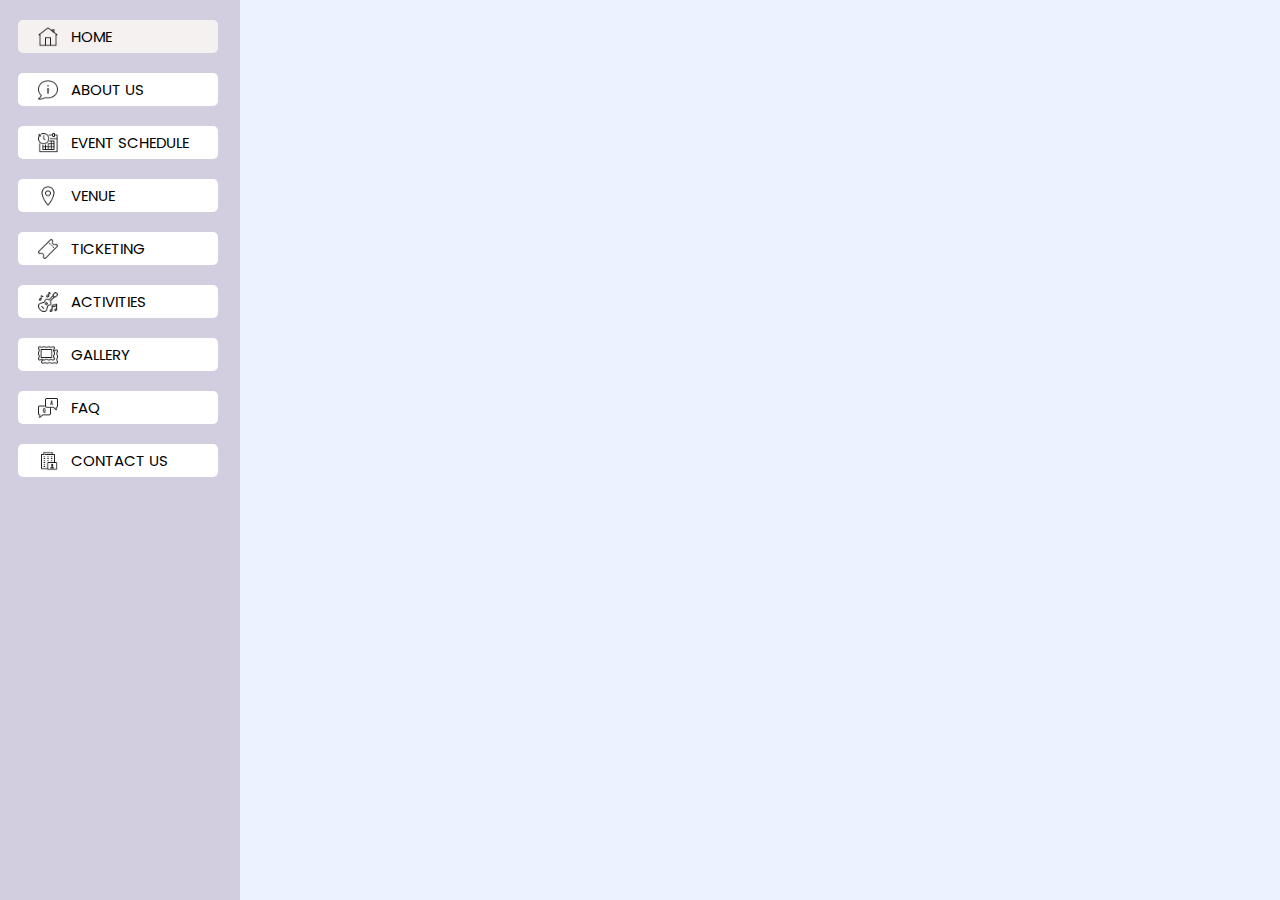
==== index.html @ 9f311e08 "created a sidebar" ====
<!DOCTYPE html>
<html lang="en">
<head>
    <meta charset="UTF-8">
    <meta name="viewport" content="width=device-width, initial-scale=1.0">
    <title>icp-8.0-html-css-group-project-2</title>

    <link rel="stylesheet" href="./css/style.css">
</head>
<body>
    <div class="container">
        <div class="sidebar">
            <a class="menu-item active-menu" href="./index.html">
                <img src="./img/home-img/home.png" class="menu-icon">
                <span class="menu-text">HOME</span>
            </a>
            <a class="menu-item" href="">
                <img src="./img/home-img/about-us.png" class="menu-icon">
                <span class="menu-text">ABOUT US</span>
            </a>
            <a class="menu-item" href="">
                <img src="./img/home-img/schedule.png" class="menu-icon">
                <span class="menu-text">EVENT SCHEDULE</span>
            </a>
            <a class="menu-item" href="">
                <img src="./img/home-img/location.png" class="menu-icon">
                <span class="menu-text">VENUE</span>
            </a>
            <a class="menu-item" href="">
                <img src="./img/home-img/ticket.png" class="menu-icon">
                <span class="menu-text">TICKETING</span>
            </a>
            <a class="menu-item" href="">
                <img src="./img/home-img/activities.png" class="menu-icon">
                <span class="menu-text">ACTIVITIES</span>
            </a>
            <a class="menu-item" href="">
                <img src="./img/home-img/gallery.png" class="menu-icon">
                <span class="menu-text">GALLERY</span>
            </a>
            <a class="menu-item" href="">
                <img src="./img/home-img/FAQ.png" class="menu-icon">
                <span class="menu-text">FAQ</span>
            </a>
            <a class="menu-item" href="">
                <img src="./img/home-img/contact-us.png" class="menu-icon">
                <span class="menu-text">CONTACT US</span>
            </a>
        </div>
</body>
</html>
---- css/style.css ----
@import url('https://fonts.googleapis.com/css2?family=Poppins:ital,wght@0,300;0,400;0,500;0,600;0,700;0,800;0,900;1,300;1,400;1,500;1,600;1,700;1,800;1,900&display=swap');

*{
    margin: 0;
    padding: 0;
    box-sizing: border-box;
    font-family: 'poppins',sans-serif;
}

.container{
    background-color: #ECF2FF;
    display: flex;
    min-height: 100vh;
}
.sidebar{
    background-color: #D3CEDF;
    width: 240px;
}

/* sidebar-items */
.menu-item{
    background-color: #fff;
    width: 200px;
    margin: 10px 18px;
    border-radius: 5px;
    display: flex;
    align-items: center;
    padding: 5px 20px;
    cursor: pointer;
    font-size: 15px;
    margin-top: 20px;
    text-decoration: none;
    color: black;
}
.menu-item:hover{
    background-color: #F6F1F1;
}
.active-menu{
    background-color: #F6F1F1;
}
.menu-icon{
    height: 20px;
    padding-right: 8px;
}
.menu-text{
    margin-left: 5px;
}
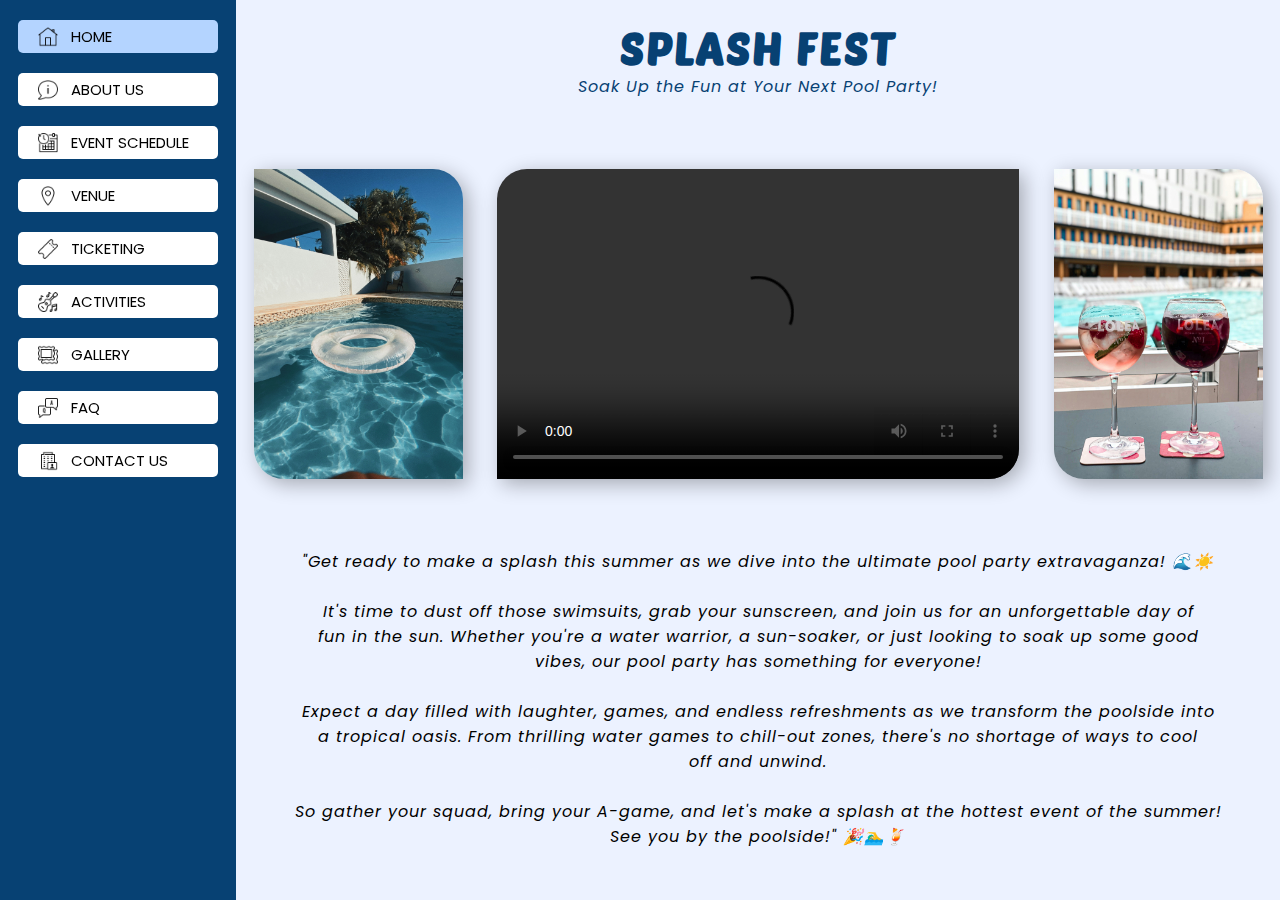
==== commit 34700981: "Designed home-page content" ====
--- a/index.html
+++ b/index.html
@@ -1,51 +1,101 @@
 <!DOCTYPE html>
 <html lang="en">
+
 <head>
     <meta charset="UTF-8">
     <meta name="viewport" content="width=device-width, initial-scale=1.0">
     <title>icp-8.0-html-css-group-project-2</title>
 
     <link rel="stylesheet" href="./css/style.css">
+    <link rel="preconnect" href="https://fonts.googleapis.com">
+    <link rel="preconnect" href="https://fonts.gstatic.com" crossorigin>
+    <link href="https://fonts.googleapis.com/css2?family=Poetsen+One&display=swap" rel="stylesheet">
 </head>
+
 <body>
     <div class="container">
         <div class="sidebar">
-            <a class="menu-item active-menu" href="./index.html">
-                <img src="./img/home-img/home.png" class="menu-icon">
-                <span class="menu-text">HOME</span>
-            </a>
-            <a class="menu-item" href="">
-                <img src="./img/home-img/about-us.png" class="menu-icon">
-                <span class="menu-text">ABOUT US</span>
-            </a>
-            <a class="menu-item" href="">
-                <img src="./img/home-img/schedule.png" class="menu-icon">
-                <span class="menu-text">EVENT SCHEDULE</span>
-            </a>
-            <a class="menu-item" href="">
-                <img src="./img/home-img/location.png" class="menu-icon">
-                <span class="menu-text">VENUE</span>
-            </a>
-            <a class="menu-item" href="">
-                <img src="./img/home-img/ticket.png" class="menu-icon">
-                <span class="menu-text">TICKETING</span>
-            </a>
-            <a class="menu-item" href="">
-                <img src="./img/home-img/activities.png" class="menu-icon">
-                <span class="menu-text">ACTIVITIES</span>
-            </a>
-            <a class="menu-item" href="">
-                <img src="./img/home-img/gallery.png" class="menu-icon">
-                <span class="menu-text">GALLERY</span>
-            </a>
-            <a class="menu-item" href="">
-                <img src="./img/home-img/FAQ.png" class="menu-icon">
-                <span class="menu-text">FAQ</span>
-            </a>
-            <a class="menu-item" href="">
-                <img src="./img/home-img/contact-us.png" class="menu-icon">
-                <span class="menu-text">CONTACT US</span>
-            </a>
+            <div class="sidebar-position">
+                <a class="menu-item active-menu" href="./index.html">
+                    <img src="./img/home-img/home.png" class="menu-icon">
+                    <span class="menu-text">HOME</span>
+                </a>
+                <a class="menu-item" href="">
+                    <img src="./img/home-img/about-us.png" class="menu-icon">
+                    <span class="menu-text">ABOUT US</span>
+                </a>
+                <a class="menu-item" href="">
+                    <img src="./img/home-img/schedule.png" class="menu-icon">
+                    <span class="menu-text">EVENT SCHEDULE</span>
+                </a>
+                <a class="menu-item" href="">
+                    <img src="./img/home-img/location.png" class="menu-icon">
+                    <span class="menu-text">VENUE</span>
+                </a>
+                <a class="menu-item" href="">
+                    <img src="./img/home-img/ticket.png" class="menu-icon">
+                    <span class="menu-text">TICKETING</span>
+                </a>
+                <a class="menu-item" href="">
+                    <img src="./img/home-img/activities.png" class="menu-icon">
+                    <span class="menu-text">ACTIVITIES</span>
+                </a>
+                <a class="menu-item" href="">
+                    <img src="./img/home-img/gallery.png" class="menu-icon">
+                    <span class="menu-text">GALLERY</span>
+                </a>
+                <a class="menu-item" href="">
+                    <img src="./img/home-img/FAQ.png" class="menu-icon">
+                    <span class="menu-text">FAQ</span>
+                </a>
+                <a class="menu-item" href="">
+                    <img src="./img/home-img/contact-us.png" class="menu-icon">
+                    <span class="menu-text">CONTACT US</span>
+                </a>
+            </div>
         </div>
+
+
+        <div class="content">
+            <h1 class="heading">SPLASH FEST</h1>
+            <p class="sub-heading">Soak Up the Fun at Your Next Pool Party!</p>
+
+            <div class="content-items">
+                <div class="row head-items">
+                    <img src="./img/home-img/diego-acosta-tFnlDs4gIUU-unsplash.jpg" class="head-img-1">
+
+                    <video controls loop class="head-video">
+                        <source src="./img/home-img/head-video.mp4" type="video/mp4" style="width: 100%;" />
+                    </video>
+
+                    <img src="./img/home-img/pexels-vince-2347110.jpg" class="head-img-2">
+                </div>
+
+                <p class="content-text">
+                    "Get ready to make a splash this summer as we dive into the ultimate pool party extravaganza!
+                    🌊☀️ <br><br>
+
+                    It's time to dust off those swimsuits, grab your sunscreen, and join us for an unforgettable day of
+                    <br>
+                    fun in the sun. Whether you're a water warrior, a sun-soaker, or just looking to soak up some good
+                    <br>
+                    vibes, our pool party has something for everyone! <br><br>
+
+                    Expect a day filled with laughter, games, and endless refreshments as we transform the poolside into
+                    <br>
+                    a tropical oasis. From thrilling water games to chill-out zones, there's no shortage of ways to cool
+                    <br>
+                    off and unwind. <br><br>
+
+                    So gather your squad, bring your A-game, and let's make a splash at the hottest event of the summer!
+                    <br>
+                    See you by the poolside!" 🎉🏊‍♂️🍹
+                </p>
+            </div>
+
+           
+        </div>
+    </div>
 </body>
+
 </html>--- a/css/style.css
+++ b/css/style.css
@@ -13,8 +13,29 @@
     min-height: 100vh;
 }
 .sidebar{
-    background-color: #D3CEDF;
-    width: 240px;
+    background-color: #074173;
+    width: 290px;
+}
+.sidebar-position{
+    position: fixed;
+}
+.content{
+    background-color: #ECF2FF;
+    width: 100%;
+    text-align: center;
+    margin-top: 20px;
+}
+.heading{
+    font-family: "Poetsen One", sans-serif;
+    font-weight: 600;
+    letter-spacing: 2px;
+    font-size: 45px;
+    color: #074173;
+}
+.sub-heading{
+    letter-spacing: 1px;
+    font-style: italic;
+    color: #074173;
 }
 
 /* sidebar-items */
@@ -30,13 +51,16 @@
     font-size: 15px;
     margin-top: 20px;
     text-decoration: none;
-    color: black;
+    color: #000000;
 }
 .menu-item:hover{
-    background-color: #F6F1F1;
+    background-color: #074173;
+    border: 2px solid white;
+    border-radius: 5px;
+    color: white;
 }
 .active-menu{
-    background-color: #F6F1F1;
+    background-color: #B4D4FF;
 }
 .menu-icon{
     height: 20px;
@@ -44,4 +68,37 @@
 }
 .menu-text{
     margin-left: 5px;
-}+}
+
+/* main-content */
+.head-items{
+    display: flex;
+    flex-direction: row;
+    margin-top: 70px;
+    margin-bottom: 70px;
+    justify-content: space-around;
+}
+.head-video{
+    width: 50%;
+    box-shadow: rgba(0.30, 0.30, 0.30, 0.30) 5px 5px 20px;
+    border-radius: 30px 0px;
+}
+.head-img-1{
+    height: 310px;
+    box-shadow: rgba(0.30, 0.30, 0.30, 0.30) 5px 5px 20px;
+    border-radius: 0px 30px;
+    width: 20%;
+}
+.head-img-2{
+    height: 310px;
+    box-shadow: rgba(0.30, 0.30, 0.30, 0.30) 5px 5px 20px;
+    border-radius: 0px 30px;
+    width: 20%;
+}
+.content-text{
+    margin-top: 30px;
+    text-align: center;
+    font-style: italic;
+    letter-spacing: 1px;
+}
+
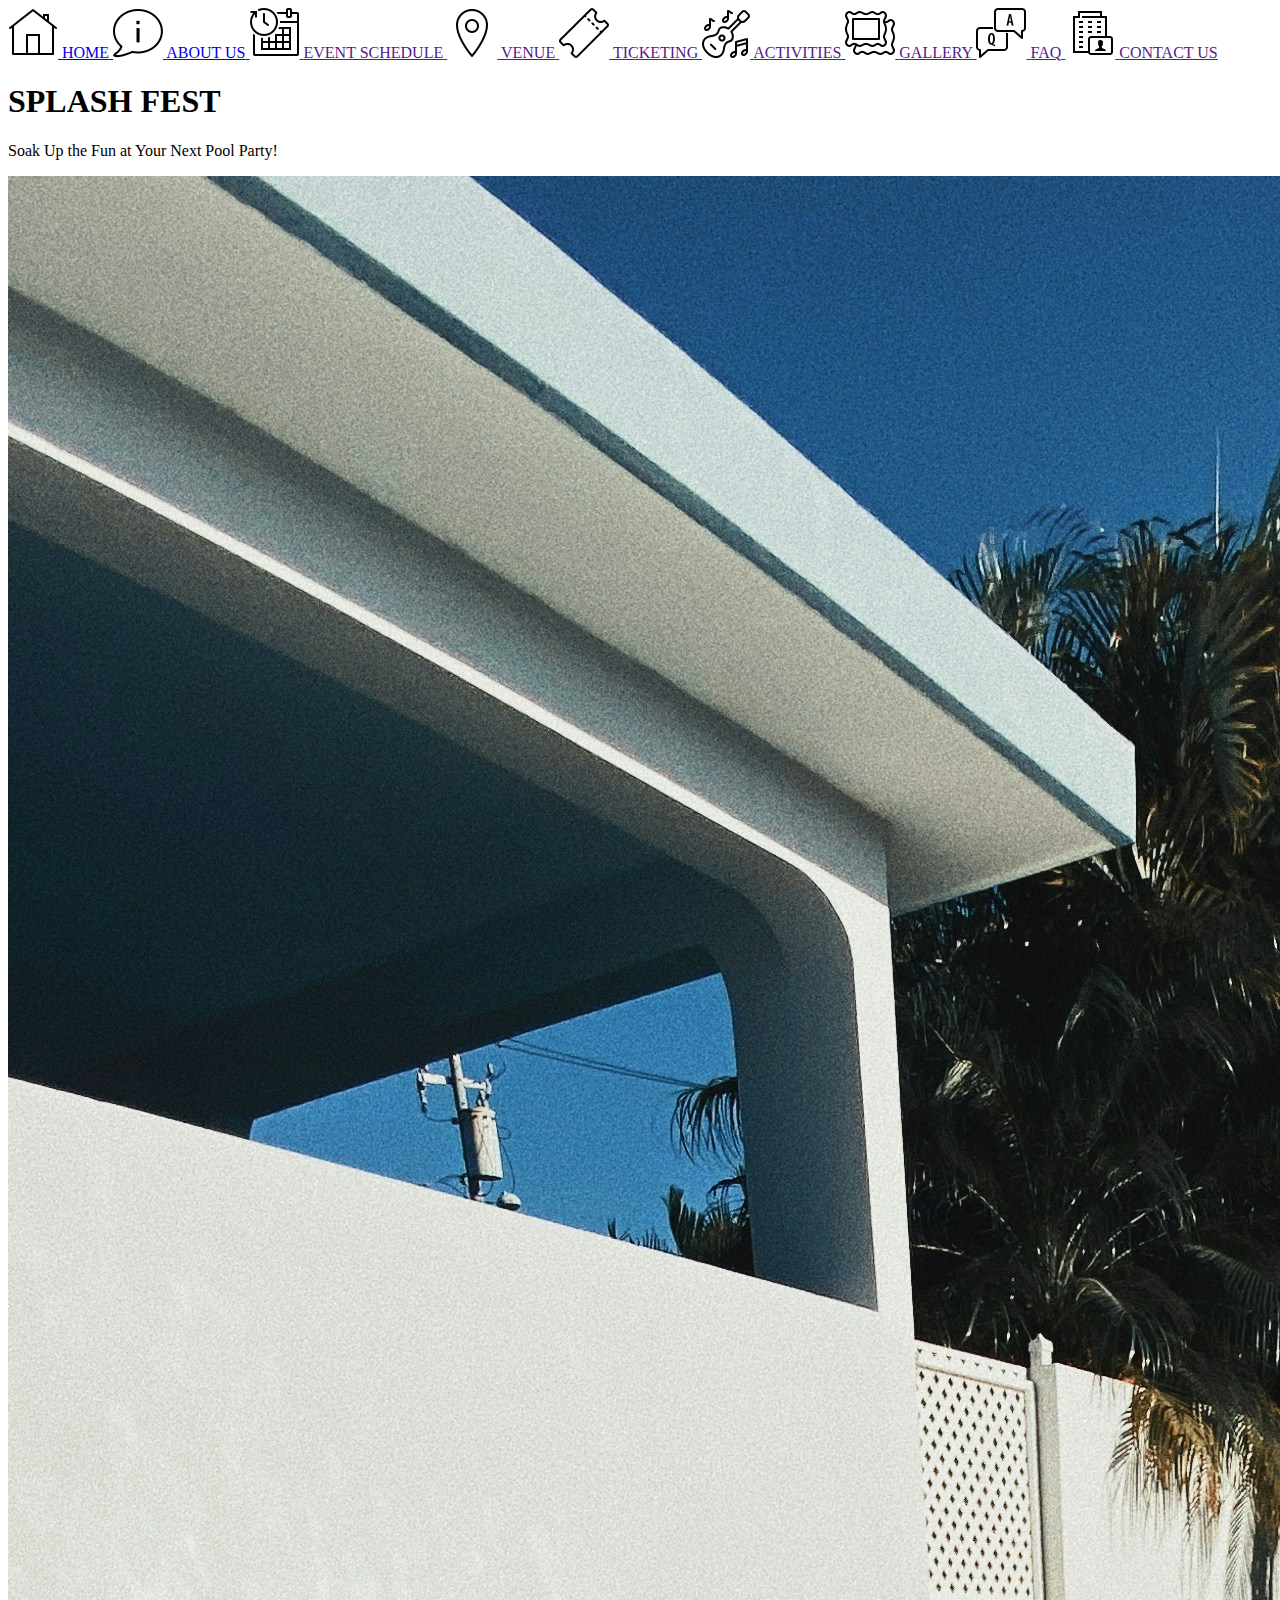
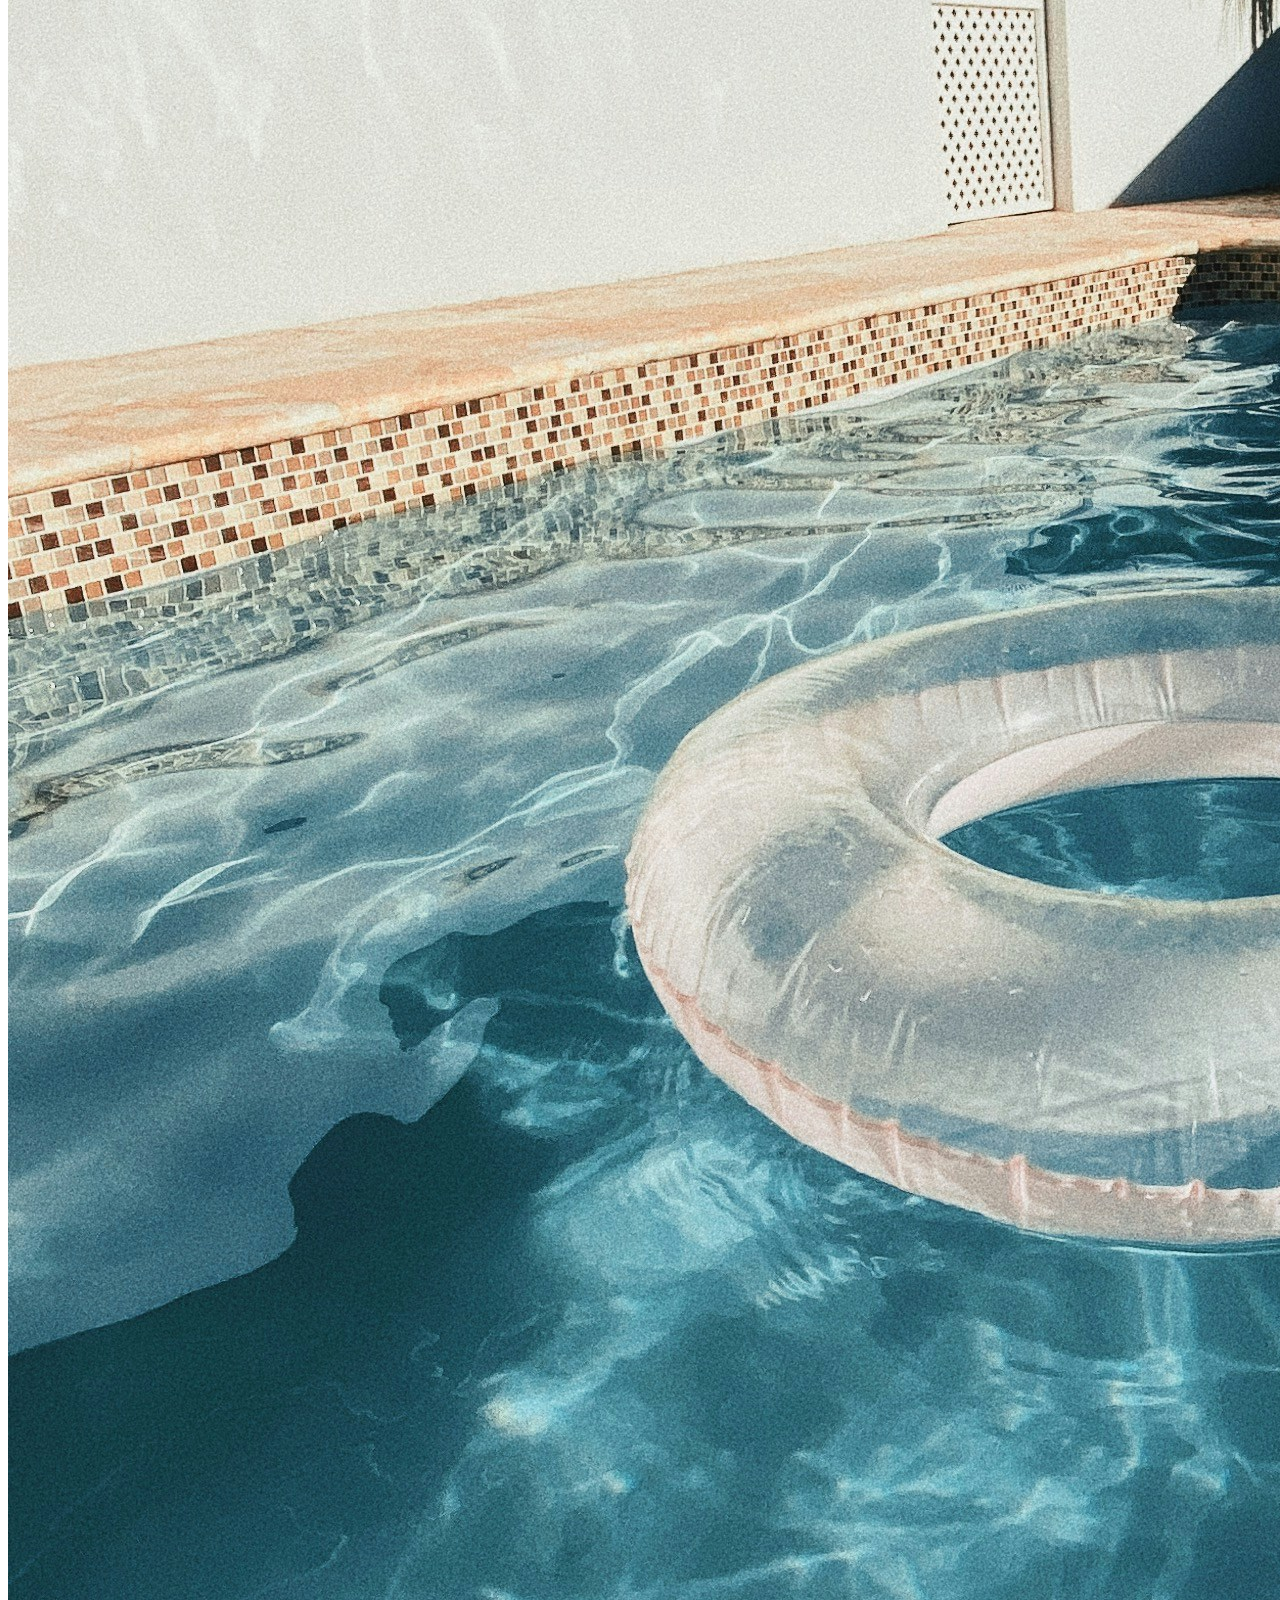
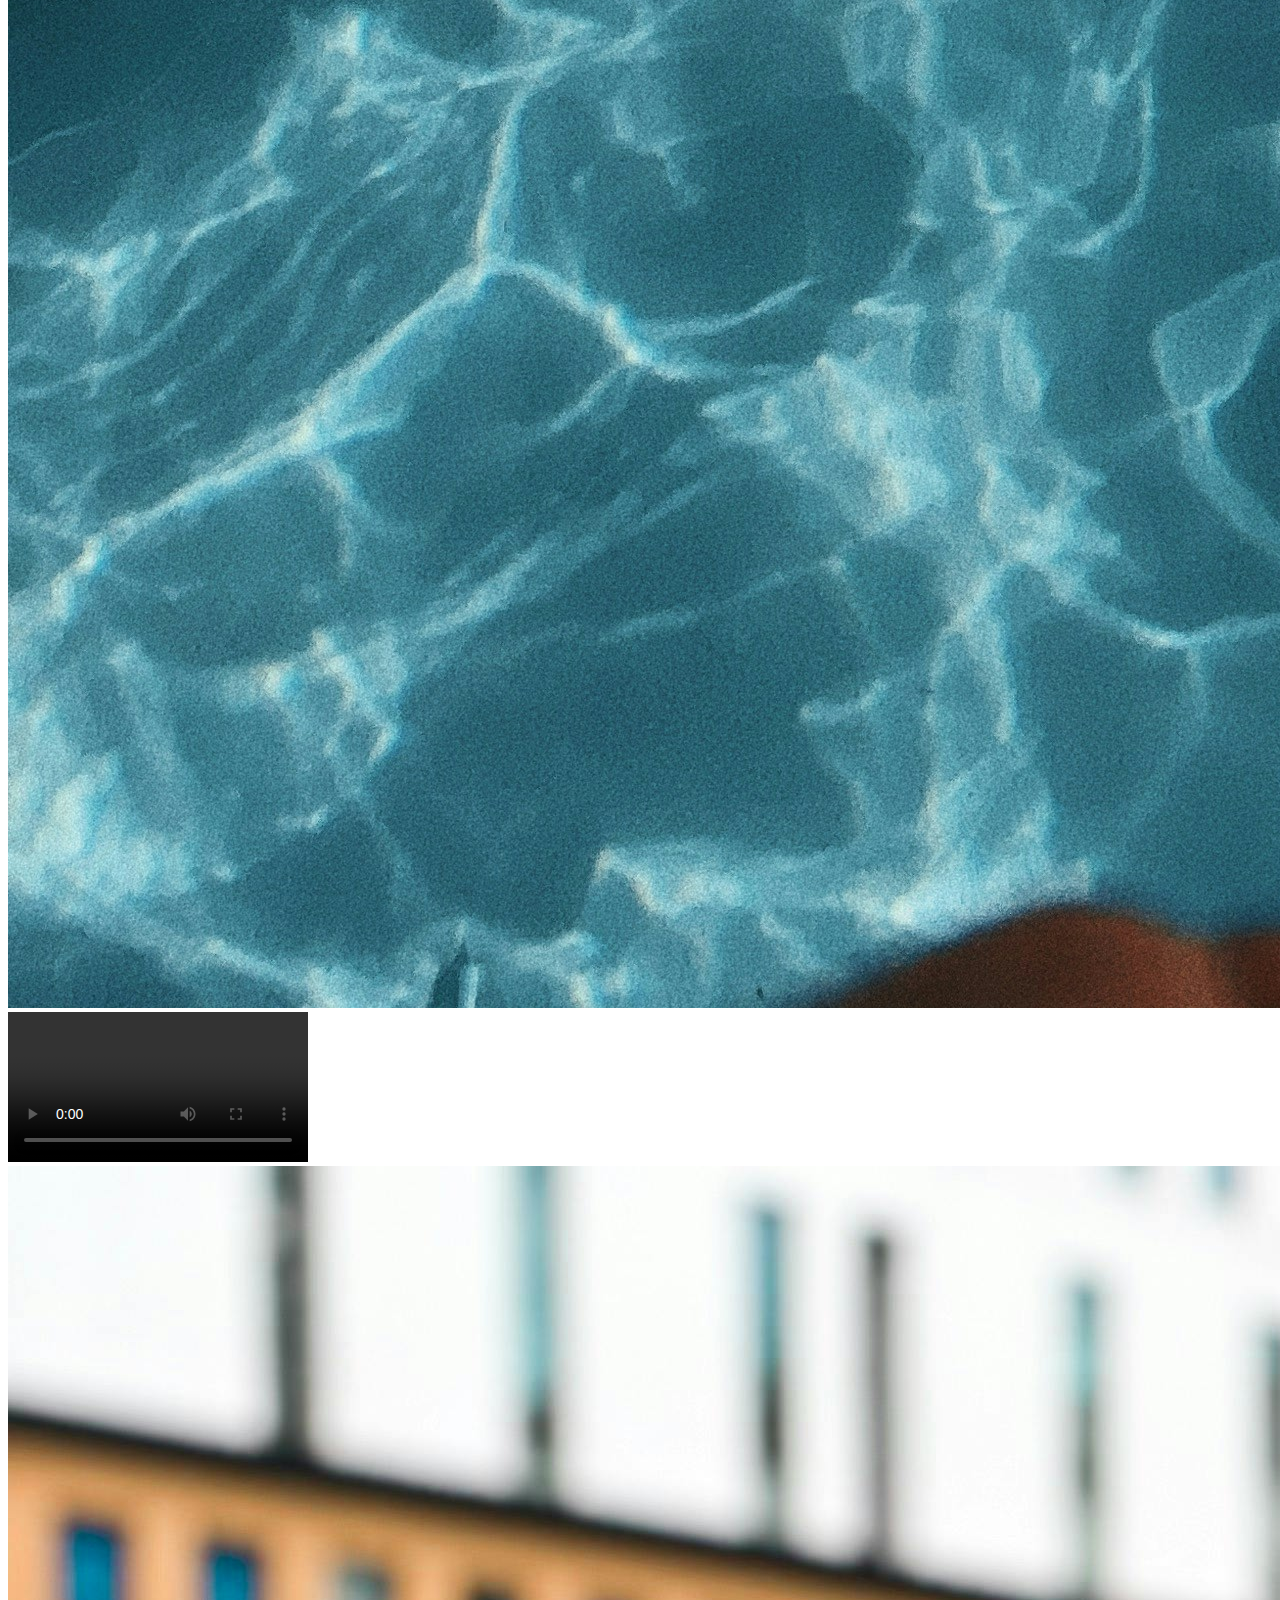
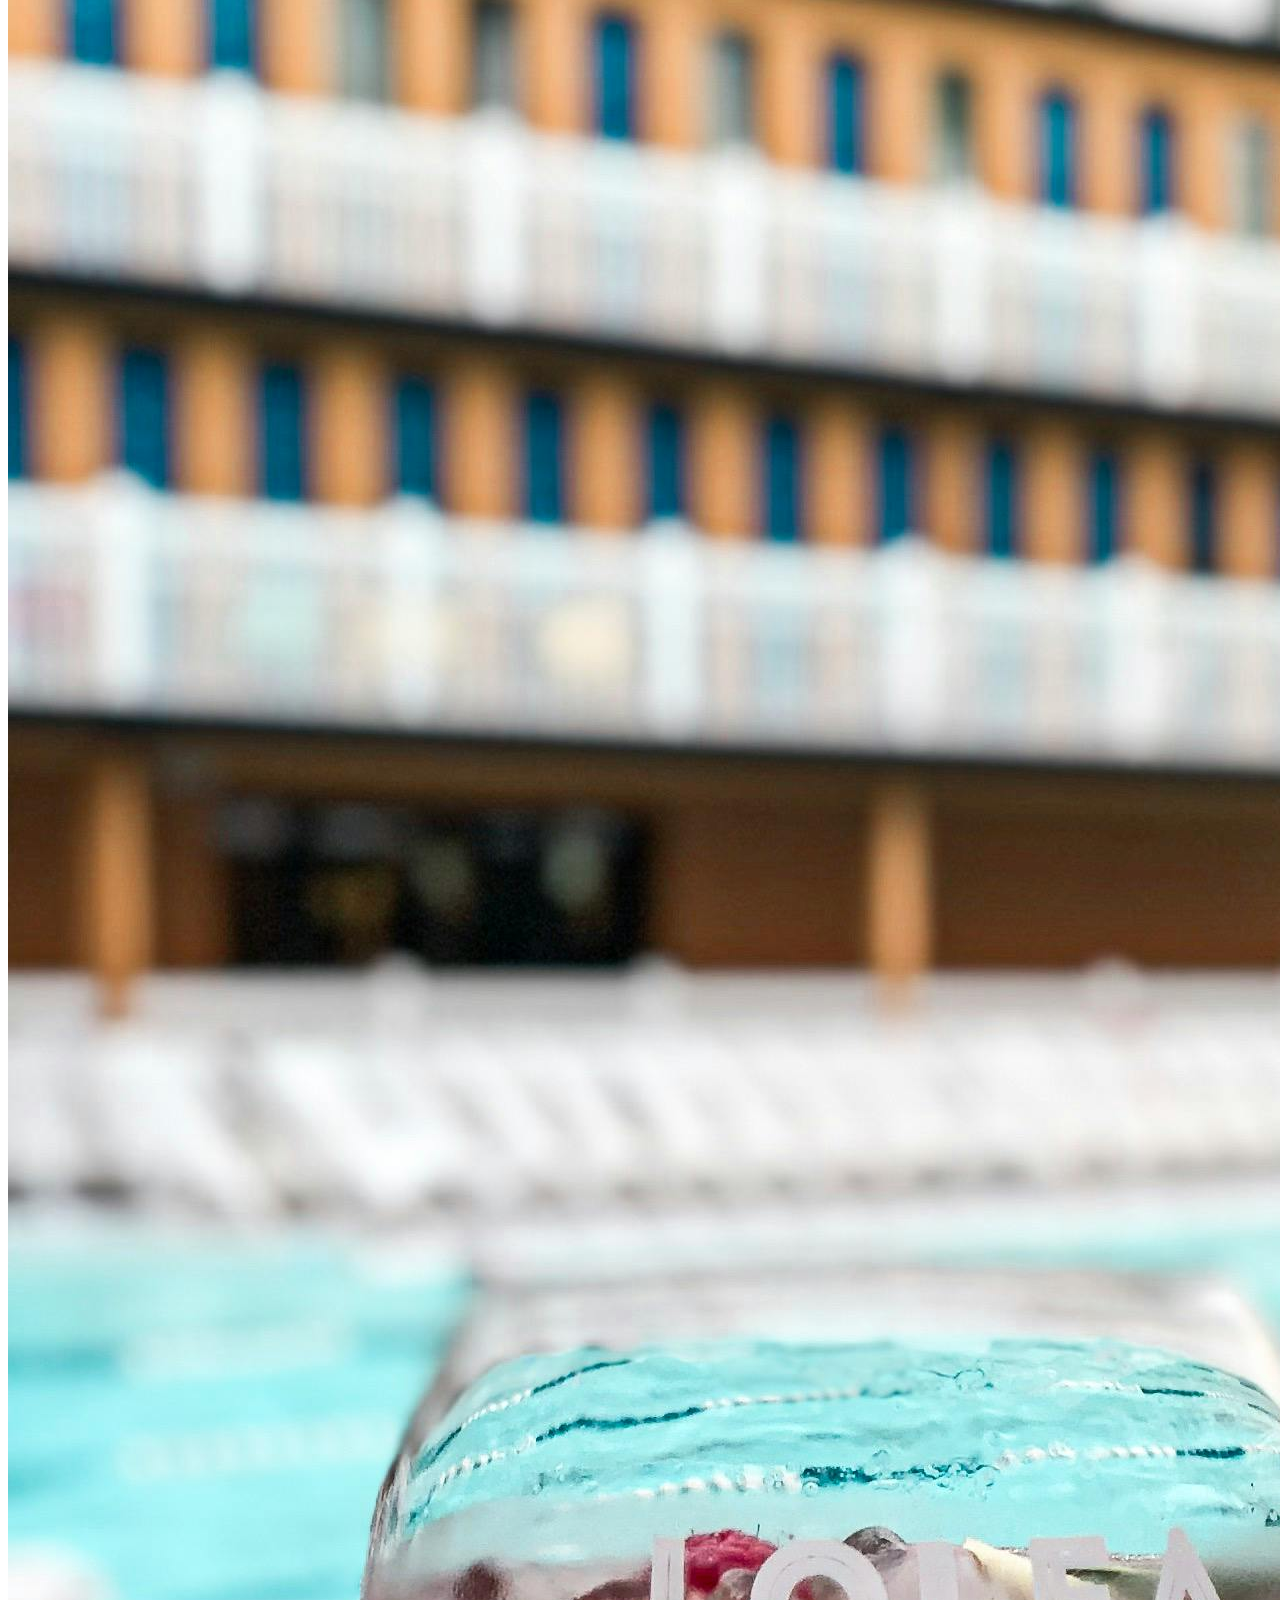
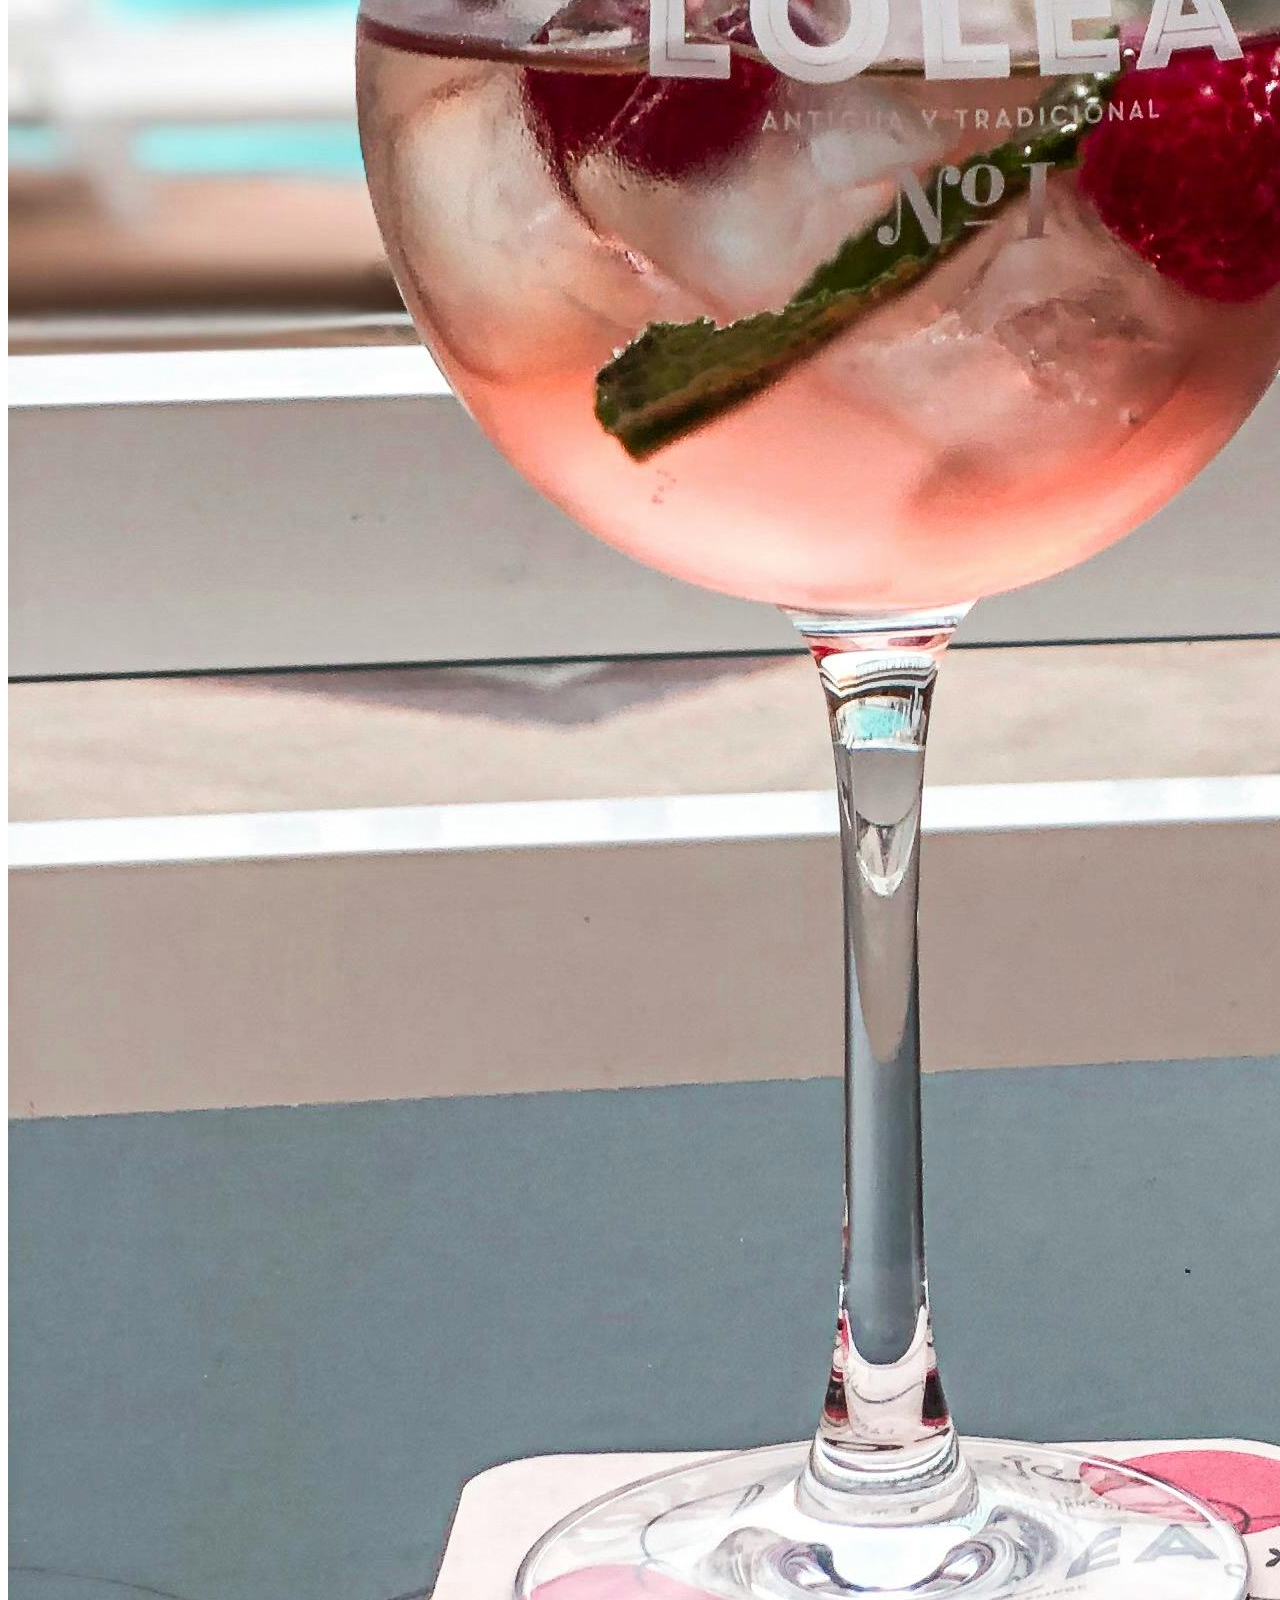
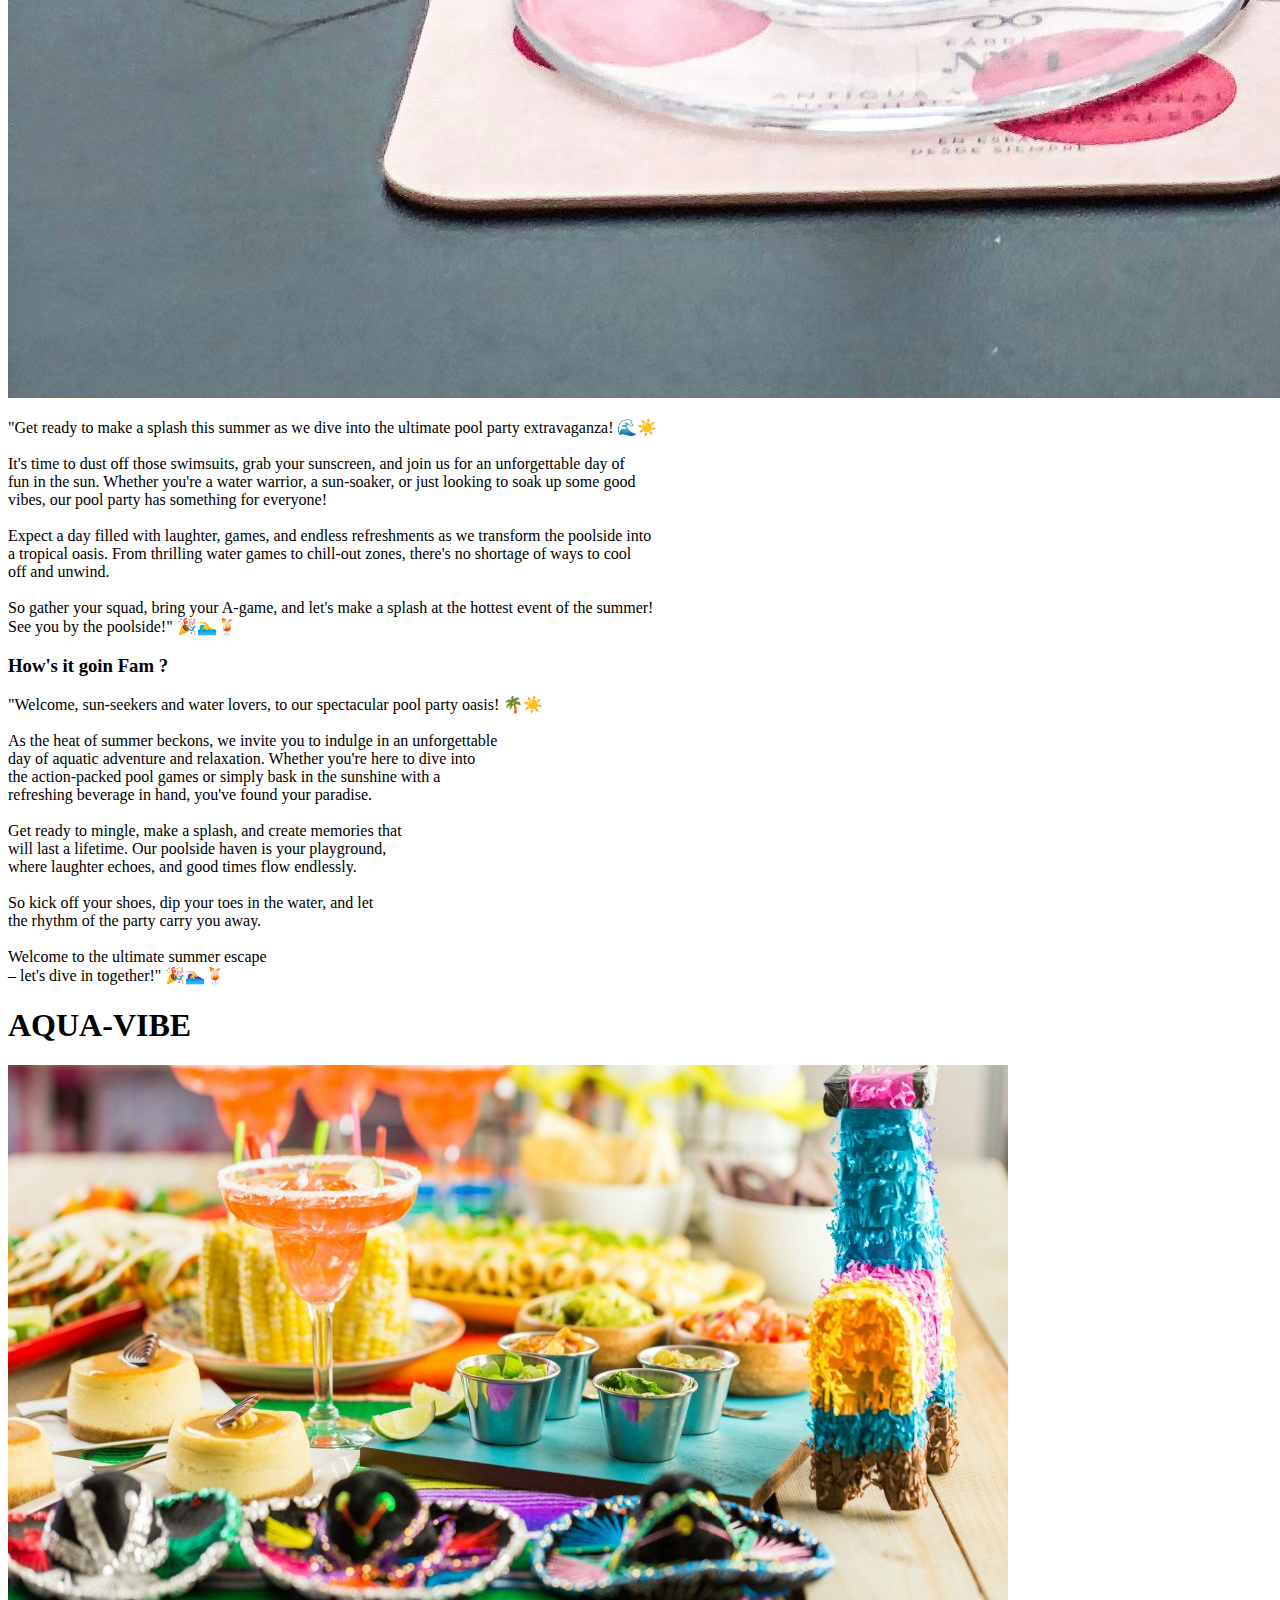
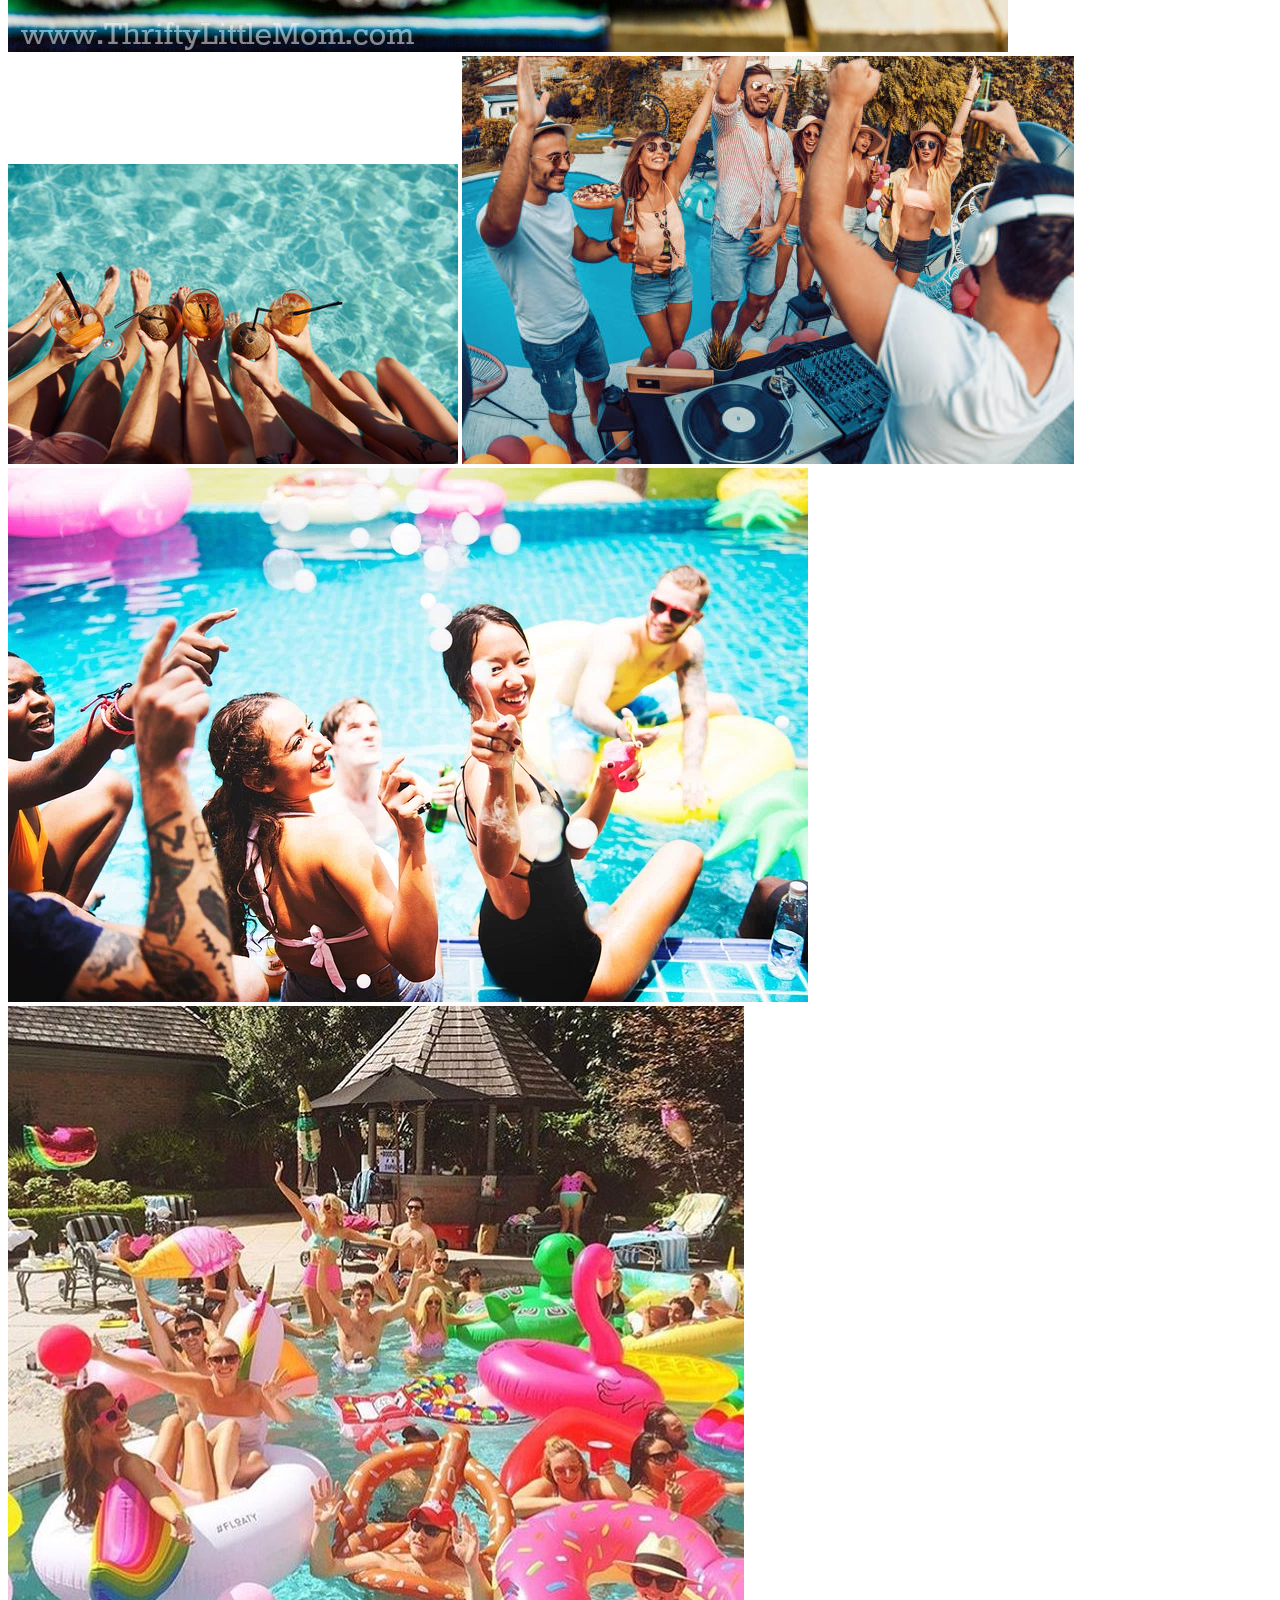
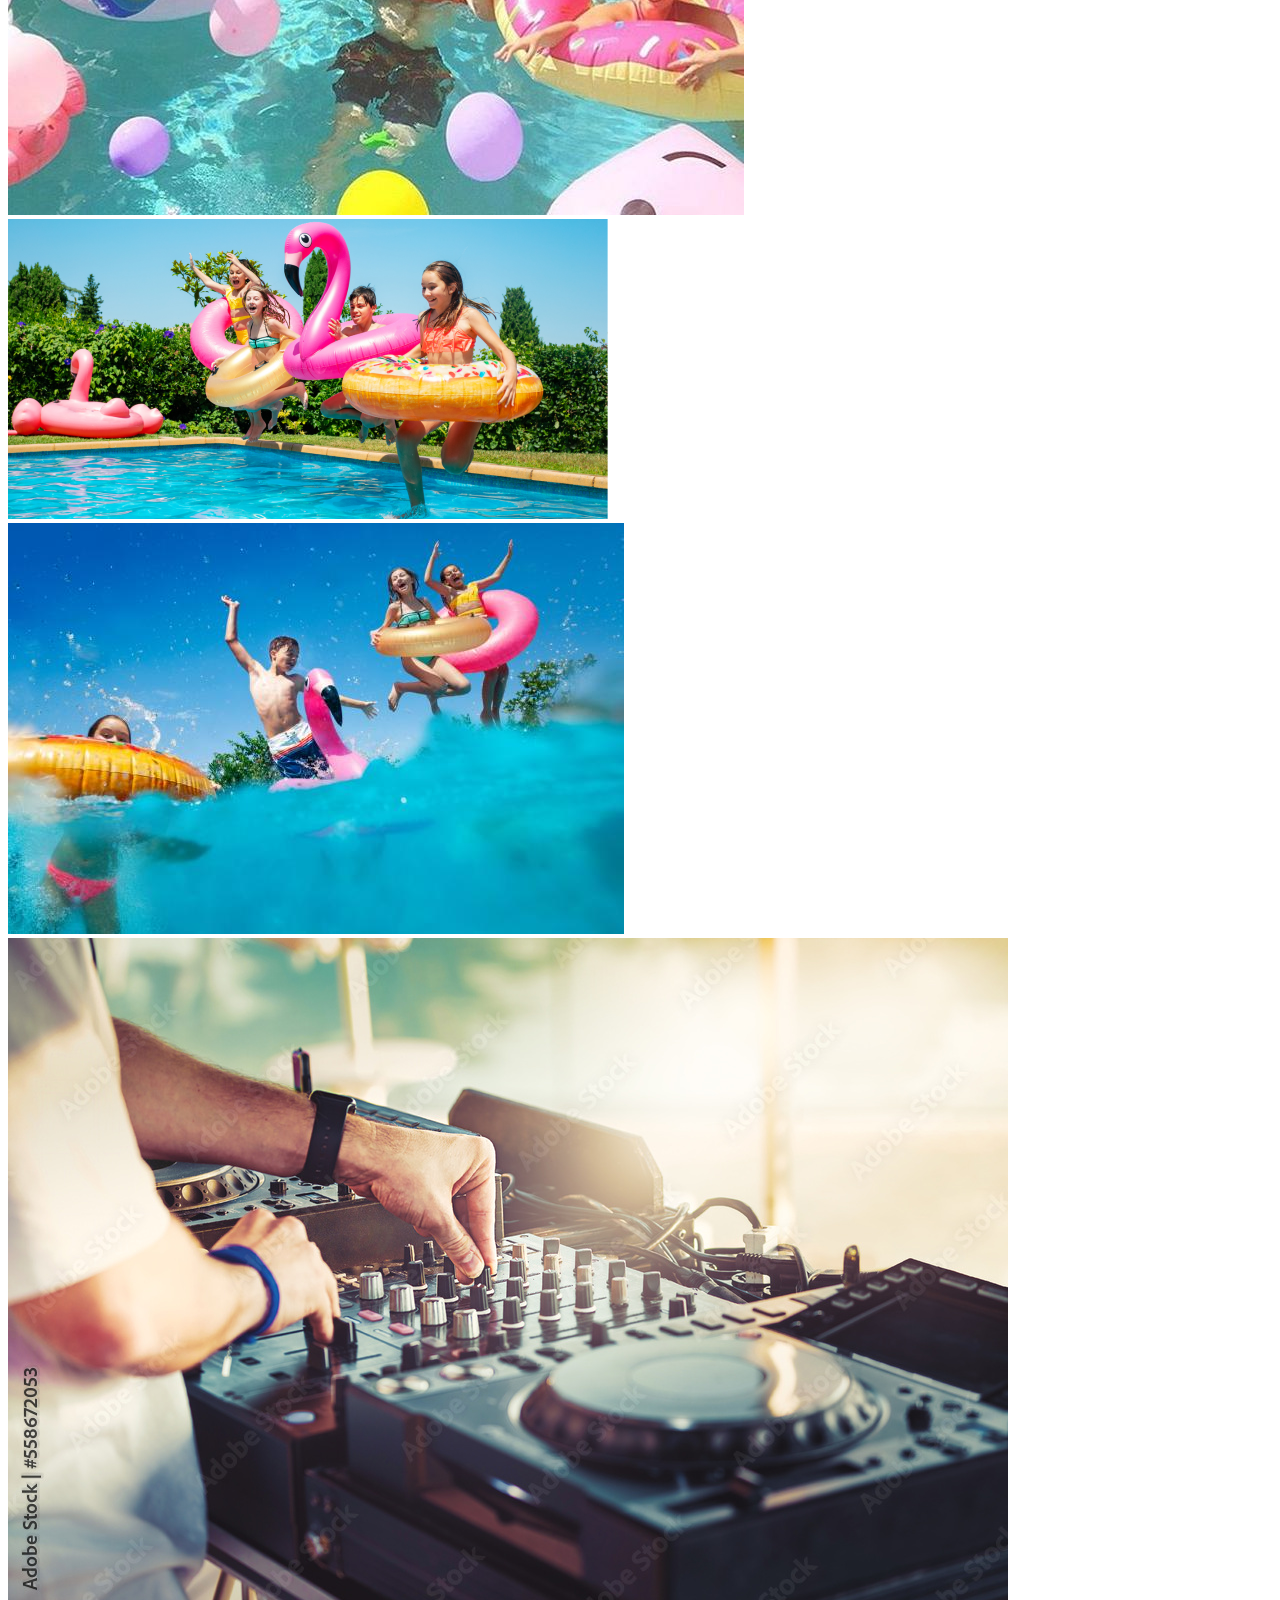
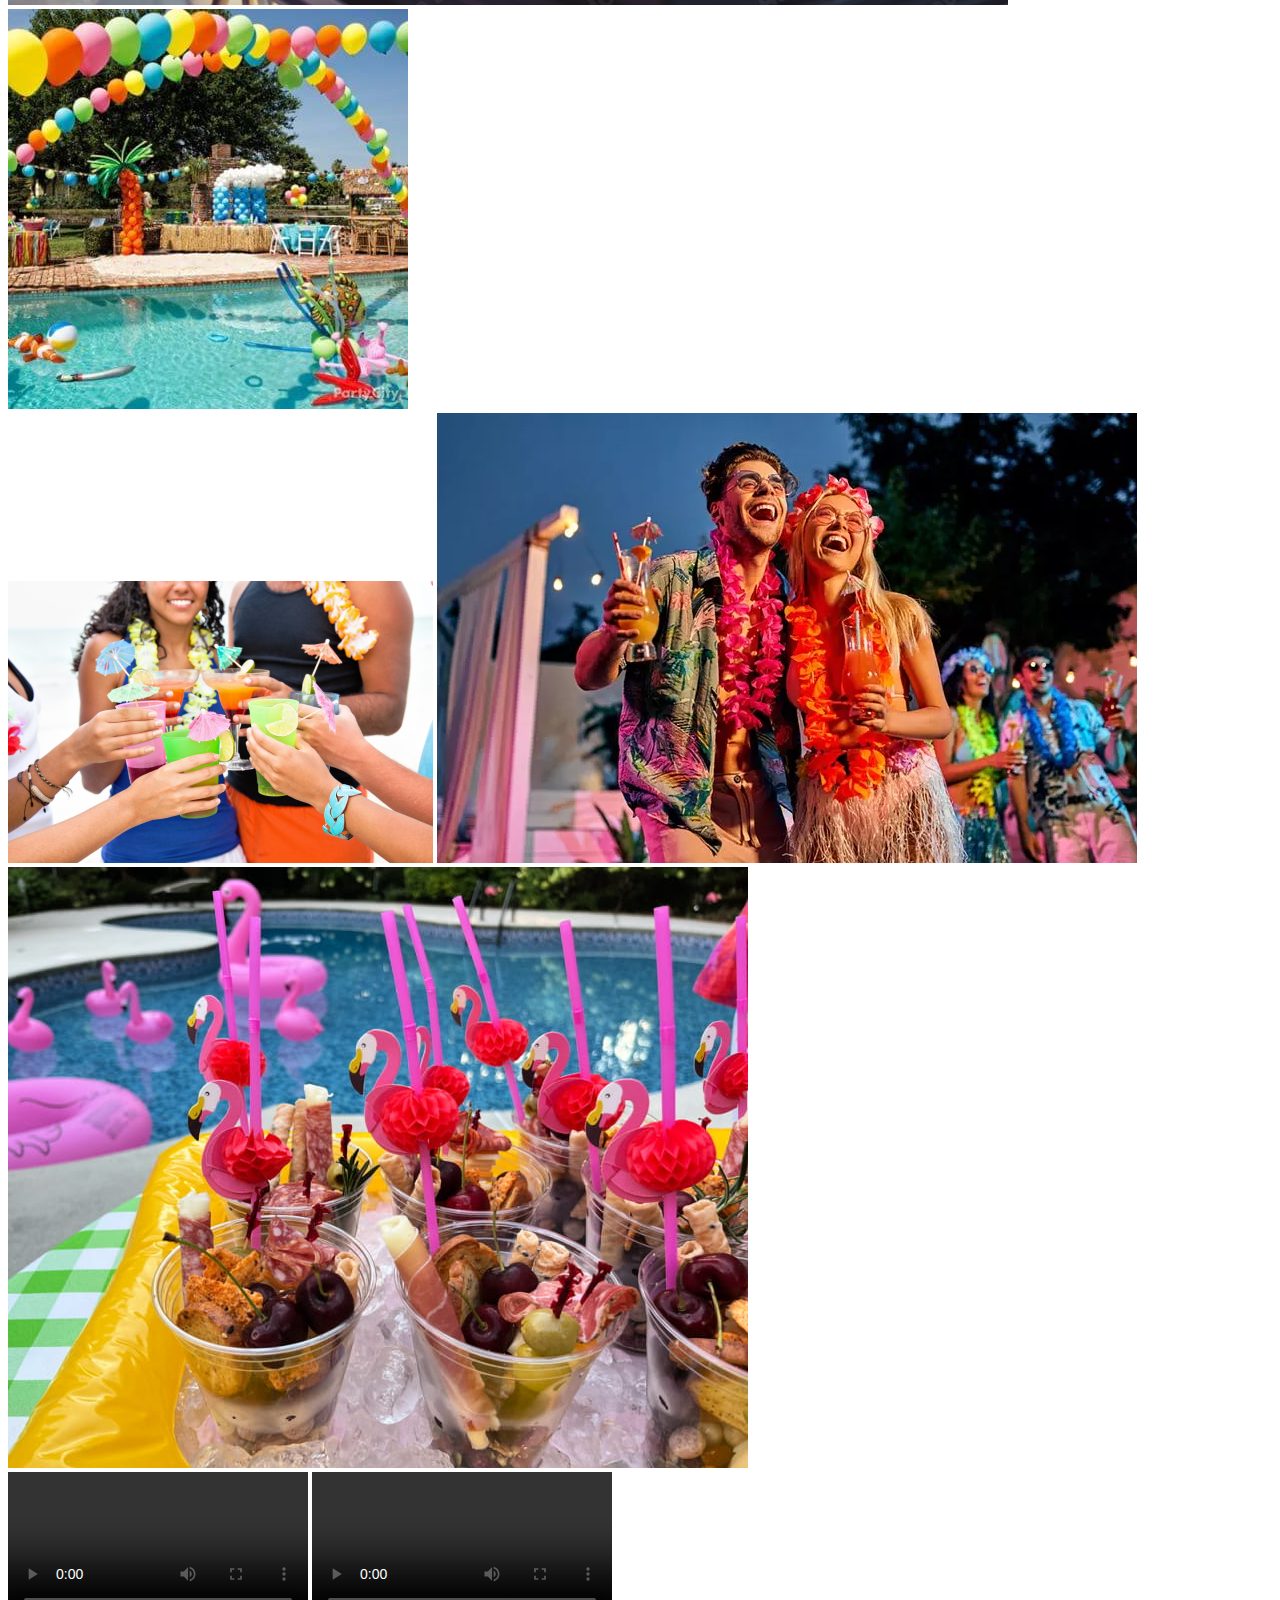
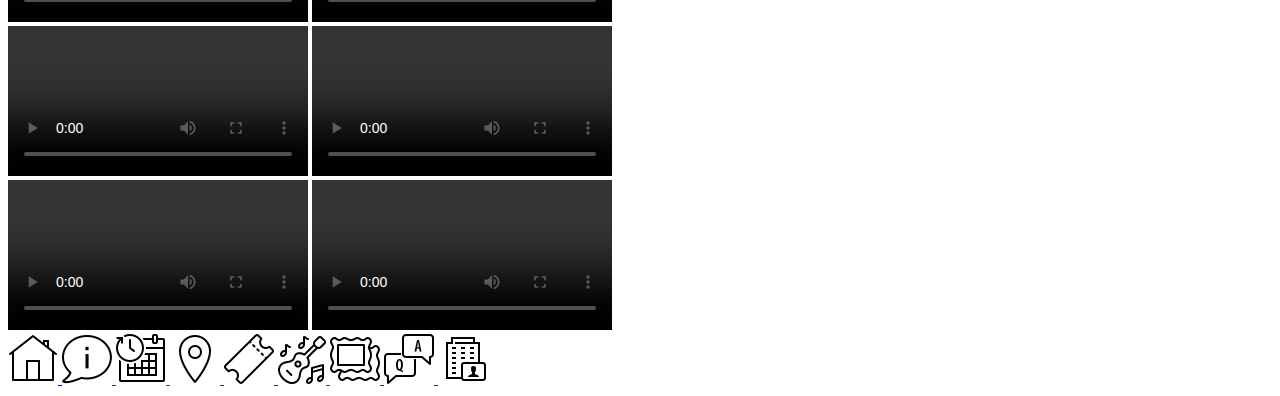
==== commit cf483c7d: "base" ====
--- a/index.html
+++ b/index.html
@@ -13,6 +13,7 @@
 </head>
 
 <body>
+    <!-- SIDE-BAR NAV -->
     <div class="container">
         <div class="sidebar">
             <div class="sidebar-position">
@@ -20,7 +21,7 @@
                     <img src="./img/home-img/home.png" class="menu-icon">
                     <span class="menu-text">HOME</span>
                 </a>
-                <a class="menu-item" href="">
+                <a class="menu-item" href="./pages/about.html">
                     <img src="./img/home-img/about-us.png" class="menu-icon">
                     <span class="menu-text">ABOUT US</span>
                 </a>
@@ -55,7 +56,7 @@
             </div>
         </div>
 
-
+<!-- MAIN-CONTENT -->
         <div class="content">
             <h1 class="heading">SPLASH FEST</h1>
             <p class="sub-heading">Soak Up the Fun at Your Next Pool Party!</p>
@@ -93,8 +94,123 @@
                 </p>
             </div>
 
-           
-        </div>
+<!-- WELCOME-MESSAGE -->
+            <div class="welcome-message">
+                <div class="message-cardBox">
+                    <div class="message-card">
+                        <div class="message-content">
+                            <h3>How's it goin Fam ?</h3>
+                            <p>
+                                "Welcome, sun-seekers and water lovers, to our spectacular pool party oasis!
+                                🌴☀️<br><br>
+
+                                As the heat of summer beckons, we invite you to indulge in an unforgettable <br>day of
+                                aquatic adventure
+                                and relaxation. Whether you're here to dive into <br>the action-packed pool games or
+                                simply
+                                bask in the
+                                sunshine with a <br>refreshing beverage in hand, you've found your paradise.<br><br>
+
+                                Get ready to mingle, make a splash, and create memories that<br> will last a lifetime.
+                                Our
+                                poolside
+                                haven is your playground, <br>where laughter echoes, and good times flow
+                                endlessly.<br><br>
+
+                                So kick off your shoes, dip your toes in the water, and let<br> the rhythm of the party
+                                carry you away.<br><br>
+                                Welcome to the ultimate summer escape <br> – let's dive in together!" 🎉🏊‍♀️🍹
+                            </p>
+                        </div>
+                    </div>
+                </div>
+            </div>
+
+<!-- PARTY-HIGHLIGHT-IMAGES -->
+            <div class="party-images">
+                <h1 class="img-heading">AQUA-VIBE</h1>
+                <div class="row">
+                    <div class="column">
+                        <img src="./img/home-img/party-img1.jpg">
+                        <img src="./img/home-img/party-img10.jpg">
+                        <img src="./img/home-img/party-img12.jpg">
+                    </div>
+                    <div class="column">
+                        <img src="./img/home-img/party-img3.webp">
+                        <img src="./img/home-img/party-img6.jpg">
+                        <img src="./img/home-img/party-img5.png">
+                    </div>
+                    <div class="column">
+                        <img src="./img/home-img/party-img9.jpeg">
+                        <img src="./img/home-img/party-img11.jpg">
+                        <img src="./img/home-img/party-img2.jpg">
+                    </div>
+                    <div class="column">
+                        <img src="./img/home-img/party-img7.jpg">
+                        <img src="./img/home-img/party-img8.webp">
+                        <img src="./img/home-img/party-img4.jpg">
+                    </div>
+                </div>
+            </div>
+ 
+<!-- PARTY-HIGHLIGHT-VIDEOS -->
+            <div class="party-video">
+                <div class="party-clips">
+                    <video controls loop class="fun-video">
+                        <source src="./img/home-img/video-1.mp4" type="video/mp4" />
+                    </video>
+                    <video controls loop class="fun-video">
+                        <source src="./img/home-img/video-2.mp4" type="video/mp4" />
+                    </video>
+                </div>
+                <div class="party-clips">
+                    <video controls loop class="fun-video">
+                        <source src="./img/home-img/video-3.mp4" type="video/mp4" />
+                    </video>
+                    <video controls loop class="fun-video">
+                        <source src="./img/home-img/video-4.mp4" type="video/mp4" />
+                    </video>
+                </div>
+                <div class="party-clips">
+                    <video controls loop class="fun-video">
+                        <source src="./img/home-img/video-5.mp4" type="video/mp4" />
+                    </video>
+                    <video controls loop class="fun-video">
+                        <source src="./img/home-img/video-6.mp4" type="video/mp4" />
+                    </video>
+                </div>
+            </div>
+    </div>
+
+<!-- BOTTOM NAV-BAR -->
+    <div class="bottom-navigation-bar">
+        <a class="bottom-menu-item" href="./index.html">
+            <img src="./img/home-img/home.png" class="bottom-menu-icon bottom-menu-icon-active">
+        </a>
+        <a class="bottom-menu-item" href="">
+            <img src="./img/home-img/about-us.png" class="bottom-menu-icon">
+        </a>
+        <a class="bottom-menu-item" href="">
+            <img src="./img/home-img/schedule.png" class="bottom-menu-icon">
+        </a>
+        <a class="bottom-menu-item" href="">
+            <img src="./img/home-img/location.png" class="bottom-menu-icon">
+        </a>
+        <a class="bottom-menu-item" href="">
+            <img src="./img/home-img/ticket.png" class="bottom-menu-icon">
+        </a>
+        <a class="bottom-menu-item" href="">
+            <img src="./img/home-img/activities.png" class="bottom-menu-icon">
+        </a>
+        <a class="bottom-menu-item" href="">
+            <img src="./img/home-img/gallery.png" class="bottom-menu-icon">
+        </a>
+        <a class="bottom-menu-item" href="">
+            <img src="./img/home-img/FAQ.png" class="bottom-menu-icon">
+        </a>
+        <a class="bottom-menu-item" href="">
+            <img src="./img/home-img/contact-us.png" class="bottom-menu-icon">
+        </a>
     </div>
 </body>
 
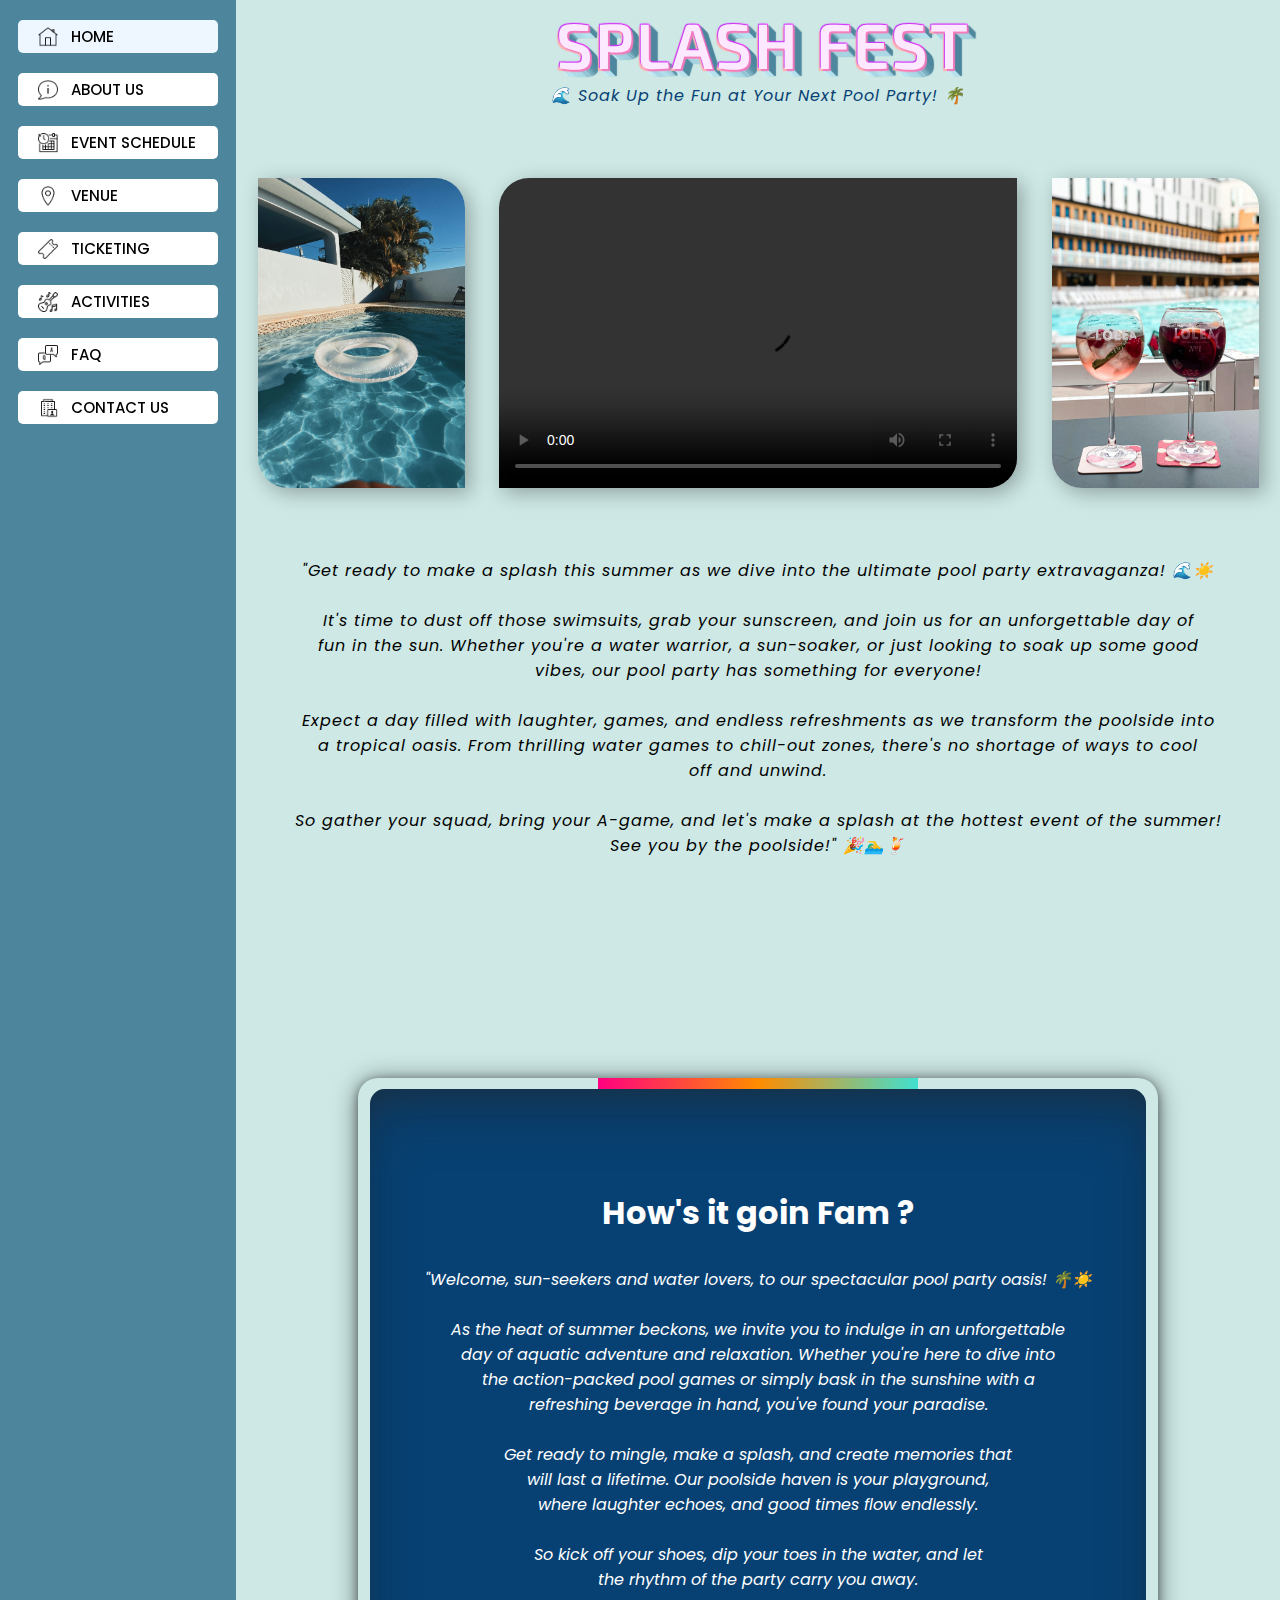
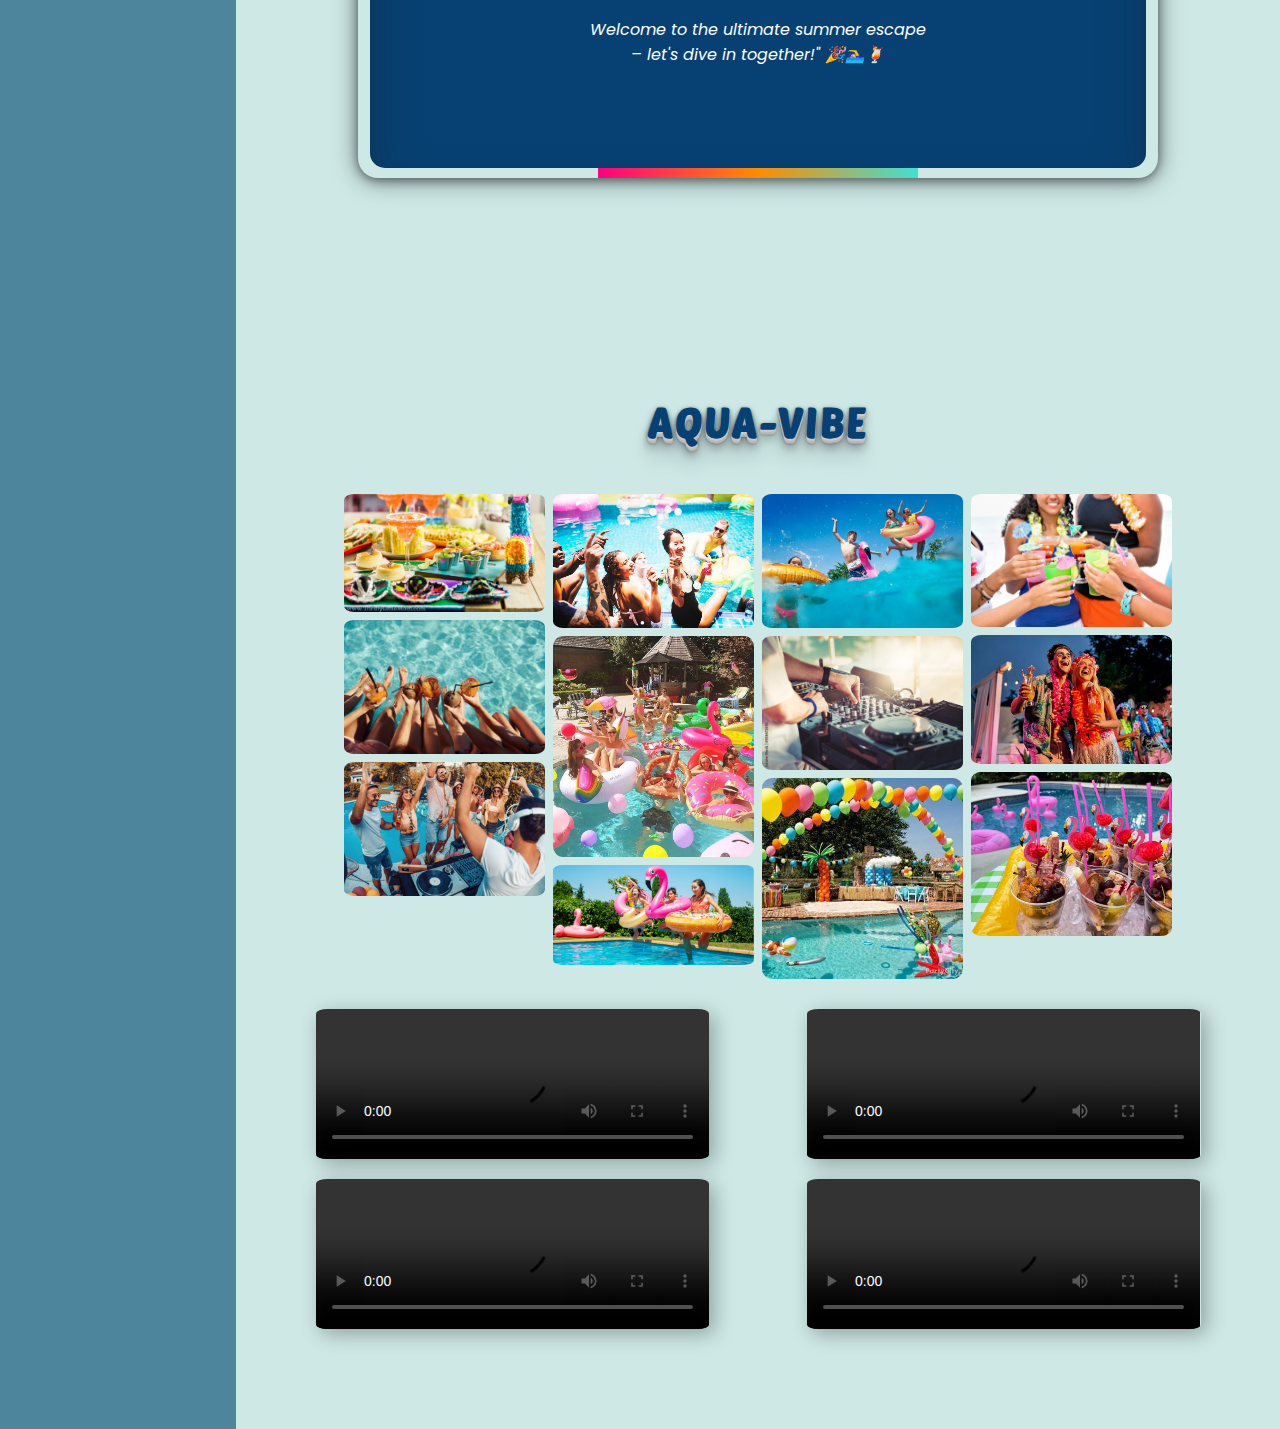
==== commit a0420954: "Merge branch 'main' of https://github.com/rohanhodgar/icp-8.0-html-css-group-project-2" ====
--- a/index.html
+++ b/index.html
@@ -21,35 +21,32 @@
                     <img src="./img/home-img/home.png" class="menu-icon">
                     <span class="menu-text">HOME</span>
                 </a>
-                <a class="menu-item" href="./pages/about.html">
+                <a class="menu-item" href="./pages/">
                     <img src="./img/home-img/about-us.png" class="menu-icon">
                     <span class="menu-text">ABOUT US</span>
                 </a>
-                <a class="menu-item" href="">
+                <a class="menu-item" href="./pages/">
                     <img src="./img/home-img/schedule.png" class="menu-icon">
                     <span class="menu-text">EVENT SCHEDULE</span>
                 </a>
-                <a class="menu-item" href="">
+                <a class="menu-item" href="./pages/venue.html">
                     <img src="./img/home-img/location.png" class="menu-icon">
                     <span class="menu-text">VENUE</span>
-                </a>
-                <a class="menu-item" href="">
+                  
+                </a>
+                <a class="menu-item" href="./pages/">
                     <img src="./img/home-img/ticket.png" class="menu-icon">
                     <span class="menu-text">TICKETING</span>
                 </a>
-                <a class="menu-item" href="">
+                <a class="menu-item" href="./pages/activities.html">
                     <img src="./img/home-img/activities.png" class="menu-icon">
                     <span class="menu-text">ACTIVITIES</span>
                 </a>
-                <a class="menu-item" href="">
-                    <img src="./img/home-img/gallery.png" class="menu-icon">
-                    <span class="menu-text">GALLERY</span>
-                </a>
-                <a class="menu-item" href="">
+                <a class="menu-item" href="./pages/">
                     <img src="./img/home-img/FAQ.png" class="menu-icon">
                     <span class="menu-text">FAQ</span>
                 </a>
-                <a class="menu-item" href="">
+                <a class="menu-item" href="./pages/">
                     <img src="./img/home-img/contact-us.png" class="menu-icon">
                     <span class="menu-text">CONTACT US</span>
                 </a>
@@ -58,8 +55,10 @@
 
 <!-- MAIN-CONTENT -->
         <div class="content">
-            <h1 class="heading">SPLASH FEST</h1>
-            <p class="sub-heading">Soak Up the Fun at Your Next Pool Party!</p>
+            <h1 class="heading">
+                <span data-text="SPLASH FEST">SPLASH FEST</span>
+              </h1>
+            <p class="sub-heading">🌊 Soak Up the Fun at Your Next Pool Party! 🌴</p>
 
             <div class="content-items">
                 <div class="row head-items">
@@ -171,14 +170,6 @@
                         <source src="./img/home-img/video-4.mp4" type="video/mp4" />
                     </video>
                 </div>
-                <div class="party-clips">
-                    <video controls loop class="fun-video">
-                        <source src="./img/home-img/video-5.mp4" type="video/mp4" />
-                    </video>
-                    <video controls loop class="fun-video">
-                        <source src="./img/home-img/video-6.mp4" type="video/mp4" />
-                    </video>
-                </div>
             </div>
     </div>
 
@@ -193,25 +184,23 @@
         <a class="bottom-menu-item" href="">
             <img src="./img/home-img/schedule.png" class="bottom-menu-icon">
         </a>
-        <a class="bottom-menu-item" href="">
+        <a class="bottom-menu-item" href="./pages/venue.html">
             <img src="./img/home-img/location.png" class="bottom-menu-icon">
         </a>
         <a class="bottom-menu-item" href="">
             <img src="./img/home-img/ticket.png" class="bottom-menu-icon">
         </a>
-        <a class="bottom-menu-item" href="">
+        <a class="bottom-menu-item" href="./pages/activities.html">
             <img src="./img/home-img/activities.png" class="bottom-menu-icon">
         </a>
         <a class="bottom-menu-item" href="">
-            <img src="./img/home-img/gallery.png" class="bottom-menu-icon">
-        </a>
-        <a class="bottom-menu-item" href="">
             <img src="./img/home-img/FAQ.png" class="bottom-menu-icon">
         </a>
         <a class="bottom-menu-item" href="">
             <img src="./img/home-img/contact-us.png" class="bottom-menu-icon">
         </a>
     </div>
+   
 </body>
 
 </html>--- a/css/style.css
+++ b/css/style.css
@@ -0,0 +1,658 @@
+@import url('https://fonts.googleapis.com/css2?family=Poppins:ital,wght@0,300;0,400;0,500;0,600;0,700;0,800;0,900;1,300;1,400;1,500;1,600;1,700;1,800;1,900&display=swap');
+@import url("https://fonts.googleapis.com/css2?family=Exo+2:wght@300;700;900&display=swap");
+
+*{
+    margin: 0;
+    padding: 0;
+    box-sizing: border-box;
+}
+
+.container{
+    background-color: #CDE8E5;
+    display: flex;
+    min-height: 100vh;
+}
+.sidebar{
+    background-color: #4D869C;
+    width: 290px;
+}
+.sidebar-position{
+    position: fixed;
+}
+.content{
+    background-color: #CDE8E5;
+    width: 100%;
+    text-align: center;
+    margin-top: 20px;
+}
+.heading {
+  font-family: "Exo 2", sans-serif;
+  letter-spacing: 2px;
+  margin-left: 45px;
+  order: 2;
+  color: #fde9ff;
+  font-weight: 600;
+  text-transform: uppercase;
+  font-size: clamp(2rem, 5vw, 4rem);
+  line-height: 0.75em;
+  text-align: center;
+  text-shadow: 3px 1px 1px #4D869C, 2px 2px 1px #CAF4FF, 4px 2px 1px #4D869C, 3px 3px 1px #CAF4FF, 5px 3px 1px #4D869C, 4px 4px 1px #CAF4FF, 6px 4px 1px #4D869C, 5px 5px 1px #CAF4FF, 7px 5px 1px #4D869C, 6px 6px 1px #CAF4FF, 8px 6px 1px #4D869C, 7px 7px 1px #CAF4FF, 9px 7px 1px #4D869C;
+}
+.heading span {
+  display: block;
+  position: relative;
+}
+.heading span:before {
+  content: attr(data-text);
+  position: absolute;
+  text-shadow: 2px 2px 1px #F27BBD, -1px -1px 1px #c736f9, -2px 2px 1px #FFB1B1, 1px -1px 1px #f736f9;
+  z-index: 1;
+}
+.heading span:nth-child(1) {
+  padding-right: 2.25rem;
+}
+.heading span:nth-child(2) {
+  padding-left: 2.25rem;
+}
+.sub-heading{
+    letter-spacing: 1px;
+    font-style: italic;
+    color: #074173;
+    margin-top: 15px;
+    text-align: center;
+    font-family: 'poppins',sans-serif;
+}
+
+/* sidebar-items */
+.menu-item{
+    background-color: #fff;
+    width: 200px;
+    margin: 10px 18px;
+    border-radius: 5px;
+    display: flex;
+    align-items: center;
+    padding: 5px 20px;
+    cursor: pointer;
+    font-size: 15px;
+    font-weight: 500;
+    margin-top: 20px;
+    text-decoration: none;
+    color: #000000;
+}
+.menu-item:hover{
+    background-color: #EEF7FF;
+    border-radius: 5px;
+    box-shadow: rgba(0, 0, 0, 0.25) 0px 54px 55px, rgba(0, 0, 0, 0.12) 0px -12px 30px, rgba(0, 0, 0, 0.12) 0px 4px 6px, rgba(0, 0, 0, 0.17) 0px 12px 13px, rgba(0, 0, 0, 0.09) 0px -3px 5px;
+}
+.active-menu{
+    background-color: #EEF7FF;
+}
+.menu-icon{
+    height: 20px;
+    padding-right: 8px;
+}
+.menu-text{
+    margin-left: 5px;
+    font-family: 'poppins',sans-serif;
+}
+
+/* main-content */
+.head-items{
+    display: flex;
+    flex-direction: row;
+    margin-top: 70px;
+    margin-bottom: 70px;
+    justify-content: space-around;
+}
+.head-video{
+    width: 50%;
+    box-shadow: rgba(0.30, 0.30, 0.30, 0.30) 5px 5px 20px;
+    border-radius: 30px 0px;
+}
+.head-img-1{
+    height: 310px;
+    box-shadow: rgba(0.30, 0.30, 0.30, 0.30) 5px 5px 20px;
+    border-radius: 0px 30px;
+    width: 20%;
+}
+.head-img-2{
+    height: 310px;
+    box-shadow: rgba(0.30, 0.30, 0.30, 0.30) 5px 5px 20px;
+    border-radius: 0px 30px;
+    width: 20%;
+}
+.content-text{
+    margin-top: 30px;
+    text-align: center;
+    font-style: italic;
+    letter-spacing: 1px;
+    font-family: 'poppins',sans-serif;
+}
+
+/*welcome message*/
+.welcome-message {
+    width: 100%;
+    min-height: 100vh;
+    display: grid;
+    place-items: center;
+    margin-top: 120px;
+    margin-bottom: 120px;
+  }
+  .message-cardBox {
+    width: 800px;
+    height: 700px;
+    position: relative;
+    display: grid;
+    place-items: center;
+    overflow: hidden;
+    border-radius: 20px;
+    box-shadow: rgba(0, 0, 0, 0.4) 0px 2px 10px 0px,
+      rgba(0, 0, 0, 0.5) 0px 2px 25px 0px;
+  }
+  .message-card {
+    position: absolute;
+    width: 97%;
+    height: 97%;
+    background: #074173;
+    border-radius: 15px;
+    z-index: 5;
+    display: flex;
+    justify-content: center;
+    align-items: center;
+    flex-direction: column;
+    text-align: center;
+    color: #ffffff;
+    overflow: hidden;
+    padding: 20px;
+    cursor: pointer;
+    box-shadow: rgba(37, 37, 37, 0.4) 0px 30px 60px -12px inset,
+    rgba(37, 37, 37, 0.4) 0px 18px 36px -18px inset;
+  }
+  .message-card .message-content h3 {
+    font-size: 2rem;
+    padding-bottom: 30px;
+    font-family: 'poppins',sans-serif;
+  }
+  .message-card .message-content p {
+    font-size: 1rem;
+    line-height: 25px;
+    font-style: italic;
+    font-family: 'poppins',sans-serif;
+  }
+  
+  .message-cardBox::before {
+    content: "";
+    position: absolute;
+    width: 40%;
+    height: 150%;
+    background: #40E0D0;
+    background: -webkit-linear-gradient(to right, #FF0080, #FF8C00, #40E0D0);
+    background: linear-gradient(to right, #FF0080, #FF8C00, #40E0D0);
+    animation: glowing01 5s linear infinite;
+    transform-origin: center;
+    animation: glowing 5s linear infinite;
+  }
+  
+  @keyframes glowing {
+    0% {
+      transform: rotate(0);
+    }
+    100% {
+      transform: rotate(360deg);
+    }
+  }
+
+   /* party images */
+   .party-images{
+    margin: 20px 100px;
+  }
+  .img-heading{
+    margin-bottom: 40px;
+    /* text-decoration: underline;
+    text-decoration-style: wavy; */
+    text-decoration-color: #074173;
+    font-family: "Poetsen One", sans-serif;
+    font-weight: 600;
+    letter-spacing: 2px;
+    font-size: 40px;
+    color: #074173;
+    text-shadow: 0 1px 0 #ccc,
+    0 2px 0 #c9c9c9,
+    0 3px 0 #bbb,
+    0 4px 0 #b9b9b9,
+    0 5px 0 #aaa,
+    0 6px 1px rgba(0,0,0,.1),
+    0 0 5px rgba(0,0,0,.1),
+    0 1px 3px rgba(0,0,0,.3),
+    0 3px 5px rgba(0,0,0,.2),
+    0 5px 10px rgba(0,0,0,.25),
+    0 10px 10px rgba(0,0,0,.2),
+    0 20px 20px rgba(0,0,0,.15);
+  }
+  .row {
+    display: flex;
+    flex-wrap: wrap;
+    padding: 0 4px;
+  }
+  .column {
+    flex: 25%;
+    max-width: 25%;
+    padding: 0 4px;
+  }
+  .column img {
+    margin-top: 8px;
+    vertical-align: middle;
+    width: 100%;
+    border-radius: 5%;
+  }
+.column img:hover{
+    box-shadow: rgba(60, 64, 67, 0.3) 0px 1px 2px 0px, rgba(60, 64, 67, 0.15) 0px 2px 6px 2px;
+ }
+
+  /*party video clips*/
+  .party-video{
+    margin: 30px;
+    margin-bottom: 100px;
+  }
+ .party-clips{
+    display: flex;
+    justify-content: space-around;
+    margin-top: 20px;
+ }
+ .fun-video{
+    width: 40%;
+    box-shadow: rgba(0.30, 0.30, 0.30, 0.30) 5px 5px 20px;
+    border-radius: 3%;
+}
+
+/* bottom-navbar */
+.bottom-navigation-bar{
+  position: fixed;
+  bottom: 0;
+  left: 0;
+  width: 100%;
+  background-color: #074173;
+  display: none;
+}
+.bottom-menu-icon{
+  background-color: #ECF2FF;
+  margin: 5px;
+  height: 25px;
+  padding: 5px;
+  border-radius: 5px;
+}
+.bottom-menu-icon:hover{
+  background-color: #4D869C;
+}
+.bottom-menu-icon-active{
+  background-color: #4D869C;
+}
+
+
+
+/*Media Query*/
+/* Small Devices  */
+@media screen and (max-width: 600px){
+   /* main-content */
+    .head-items{
+        display: flex;
+        flex-direction: column;
+        margin-top: 10px;
+        margin-bottom: 0px;
+    }
+    .container{
+        display: flex;
+    }
+    .heading{
+        font-size: 28px;
+        text-align: center;
+        margin-top: 10px;
+    }
+    .sub-heading{
+       font-size: 10px;
+       text-align: center;
+    }
+    .head-video{
+        width: -webkit-fill-available;
+        border-radius: 5px;
+        margin: 10px 20px;
+        border-radius: 5;
+    }
+    .head-img-1{
+        height: 30vh;
+        width: -webkit-fill-available;
+        border-radius: 5px;
+        margin: 10px 20px;
+    }
+    .head-img-2{
+      height: 30vh;
+      width: -webkit-fill-available;
+      border-radius: 5px;
+      margin: 10px 20px;
+    }
+    .content-text{
+        font-size: 15px;
+        margin: 20px;
+    }
+
+    /*welcome message*/
+.welcome-message {
+    width: 100%;
+    padding: 20px;
+    min-height: 70vh;
+    margin: auto;
+    place-items: start;
+  }
+  .message-cardBox {
+    width: 100%;
+    height: 100%;
+  }
+  .message-card .message-content h3 {
+    font-size: 12px;
+    padding-bottom: 18px;
+  }
+  .message-card .message-content p {
+    font-size: 10px;
+    font-weight: 100;
+    line-height: 13px;
+    font-style: italic;
+  }
+
+  /* party images */
+  .img-heading{
+    font-size: 30px;
+    float: none;
+    margin-bottom: 20px;
+  }
+  .column {
+    flex: 100%;
+    max-width: 100%;
+    margin: auto;
+  }
+  .column img {
+    vertical-align: baseline;
+    width: 100%;
+    padding: 10px 20px;
+    float: inline-end;
+    border-radius: 0;
+  }
+  .party-images{
+    width: 100%;
+    margin: auto;
+  }
+
+/*party video clips*/
+.party-video{
+  margin: auto;
+  padding: 10px 20px;
+  margin-bottom: 70px;
+}
+ .party-clips{
+    display: block;
+    margin: 10px;
+ }
+ .fun-video{
+    width: 100%;
+    margin-right: 0px;
+    padding-bottom: 10px;
+    box-shadow: none;
+    border-radius: 0;
+}
+
+ /* bottom-navbar */
+ .sidebar{
+    display: none;
+}
+.bottom-navigation-bar{
+    display: flex;
+    flex-wrap: wrap;
+    padding: 5px 5px;
+    justify-content: center;
+}
+.bottom-menu-icon{
+  height: 30px;
+  margin-right: 20px;
+  display: block;
+  margin-left: 10px;
+}
+}
+
+
+ /* Normal Devices  */
+@media screen and (min-width: 601px) and (max-width: 768px){
+    /* main-content */
+    .head-items{
+      display: flex;
+      flex-direction: row;
+      margin-top: 40px;
+      margin-bottom: 40px;
+  }
+  .container{
+      display: flex;
+      max-width: 150vh;
+  }
+  .heading{
+      font-size: 35px;
+      text-align: center;
+  }
+  .sub-heading{
+     font-size: 15px;
+     text-align: center;
+  }
+  .head-video{
+      width: 350px;
+      border-radius: 5px;
+      border-radius: 30px 0px;
+      box-shadow: rgba(0.30, 0.30, 0.30, 0.30) 5px 5px 20px;
+  }
+  .head-img-1{
+      height: 200px;
+      width: 150px;
+      margin-left: 45px;
+      box-shadow: rgba(0.30, 0.30, 0.30, 0.30) 5px 5px 20px;
+      border-radius: 0px 30px;
+  }
+  .head-img-2{
+      height: 200px;
+      width: 140px;
+      margin-right: 45px;
+      box-shadow: rgba(0.30, 0.30, 0.30, 0.30) 5px 5px 20px;
+      border-radius: 0px 30px;
+  }
+  .content-text{
+      font-size: 16px;
+      text-align: center;
+      display: inline-block;
+      margin: 0px 50px;
+  }
+
+  /*welcome message*/
+.welcome-message {
+  width: 90%;
+  margin-left: 30px;
+}
+.message-cardBox {
+  width: 440px;
+  height: 650px;
+}
+.message-card .message-content h3 {
+  font-size: 20px;
+  padding-bottom: 18px;
+}
+.message-card .message-content p {
+  font-size: 12px;
+  font-weight: 100;
+  font-style: italic;
+}
+.message-cardBox::before {
+  width: 50%;
+  height: 200%;
+}
+
+/* party images */
+.img-heading{
+  font-size: 35px;
+}
+.column {
+  flex: 50%;
+  max-width: 100%;
+
+}
+.column img {
+  height: 250px;
+}
+
+/*party video clips*/
+.party-clips{
+  display: block;
+  margin-top: 20px;
+}
+.fun-video{
+  width: 60%;
+  margin-right: 5px;
+  padding-bottom: 10px;
+  box-shadow: none;
+  border-radius: 0;
+}
+
+/* bottom-navbar */
+.sidebar{
+  display: none;
+}
+.bottom-navigation-bar{
+  display: flex;
+  justify-content: space-evenly;
+  padding: 5px 5px;
+}
+.bottom-menu-icon{
+height: 40px;
+}
+}
+
+/* Tablets Devices  */
+@media screen and (min-width: 769px) and (max-width: 992px){
+    /* main-content */
+    .heading{
+      font-size: 50px;
+  }
+  .sub-heading{
+      font-size: 20px;
+  }
+  .container{
+    min-width: 81vh;
+}
+.head-video{
+  width: 400px;
+}
+.head-img-1{
+  height: 250px;
+  width: 160px;
+}
+.head-img-2{
+  height: 250px;
+  width: 160px;
+}
+.content-text{
+  font-size: 25px;
+  text-align: center;
+  margin: 0 30px; 
+}
+
+/*welcome message*/
+.message-cardBox {
+width: 520px;
+height: 850px;
+}
+.message-card .message-content h3 {
+font-size: 30px;
+padding-bottom: 18px;
+}
+.message-card .message-content p {
+font-size: 20px;
+}
+
+/* party images */
+.img-heading{
+font-size: 50px;
+float: none;
+margin-bottom: 60px;
+}
+.row{
+  display: flex;
+}
+.column {
+  flex: 50%;
+  max-width: 100%;
+}
+.column img {
+  height: 250px;
+}
+/*party video clips*/
+.party-clips{
+display: block;
+margin-top: 20px;
+}
+.fun-video{
+width: 80%;
+margin-right: 3px;
+padding-bottom: 10px;
+box-shadow: none;
+border-radius: 0;
+}
+
+    /* bottom-navbar */
+    .sidebar{
+        display: none;
+    }
+    .bottom-navigation-bar{
+        display: flex;
+        justify-content: space-around;
+    }
+    .bottom-menu-icon{
+      height: 42px;
+      }
+}
+
+/* Large Devices  */
+@media screen and (min-width: 993px) and (max-width: 1200px){
+   /* main-content */
+   .head-video{
+    width: 55%;
+    box-shadow: rgba(0.30, 0.30, 0.30, 0.30) 5px 5px 20px;
+    border-radius: 30px 0px;
+   }
+   .head-img-1{
+    height: 320px;
+    width: 170px;
+    margin-left: 45px;
+    box-shadow: rgba(0.30, 0.30, 0.30, 0.30) 5px 5px 20px;
+    border-radius: 0px 30px;
+}
+.head-img-2{
+    height: 320px;
+    width: 170px;
+    margin-right: 45px;
+    box-shadow: rgba(0.30, 0.30, 0.30, 0.30) 5px 5px 20px;
+    border-radius: 0px 30px;
+}
+.content-text{
+  font-size: 18px;
+  text-align: center;
+  display: inline-block;
+  margin: 0px 55px;
+} 
+
+    /* bottom-navbar */
+    .sidebar{
+        display: none;
+    }
+    .bottom-navigation-bar{
+        display: flex;
+        justify-content: space-around;
+    }
+    .bottom-menu-icon{
+      height: 35px;
+      }
+}
+
+
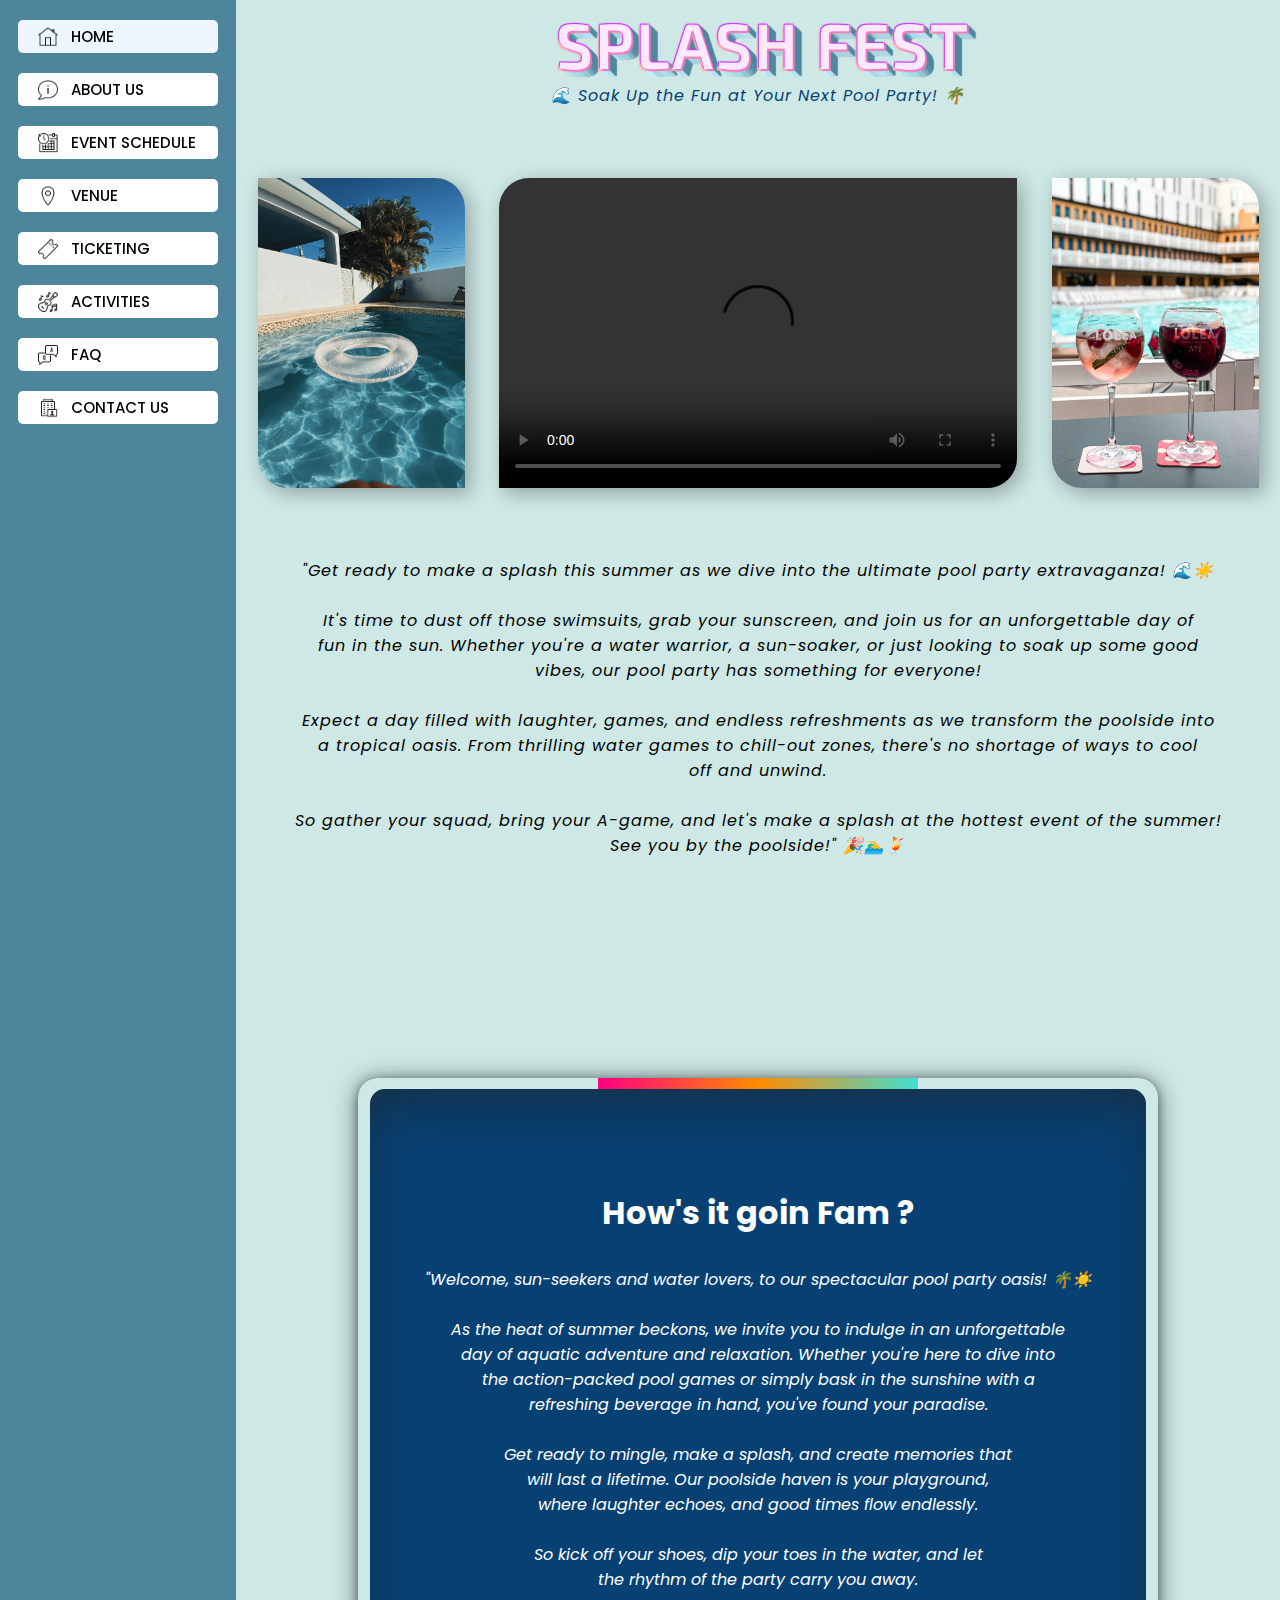
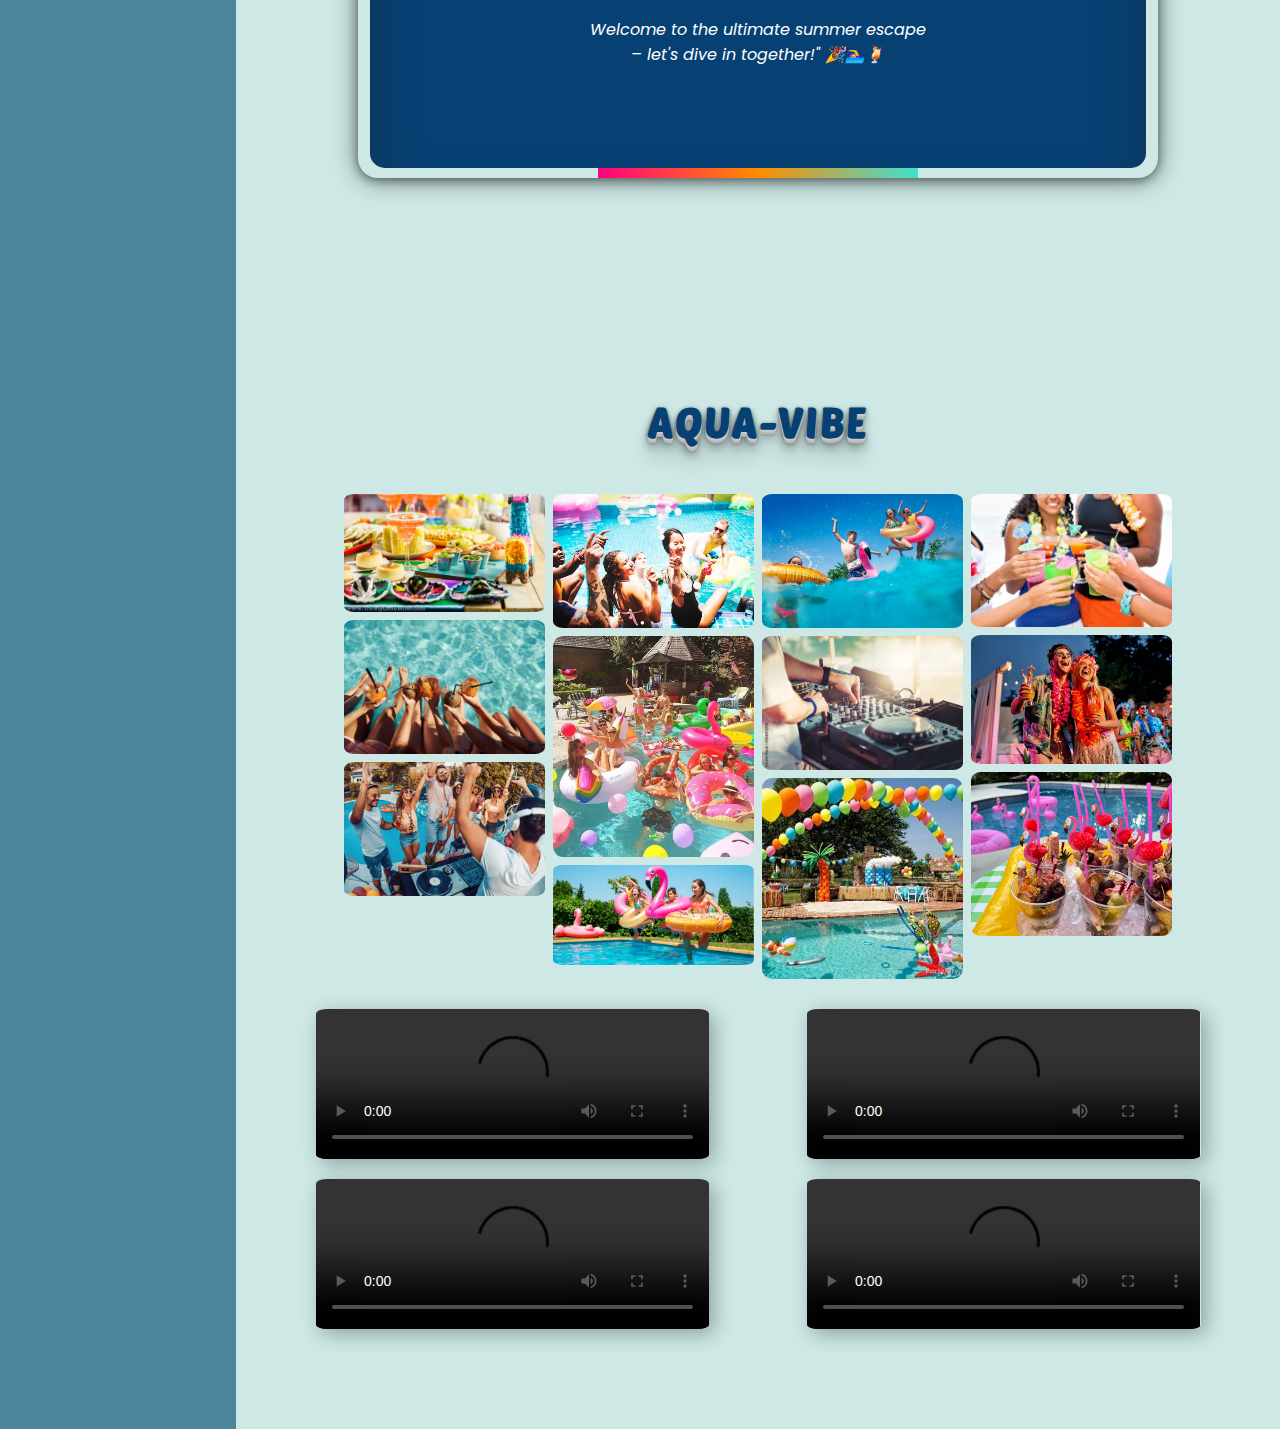
==== commit ff81b02c: "linked pages" ====
--- a/index.html
+++ b/index.html
@@ -21,11 +21,11 @@
                     <img src="./img/home-img/home.png" class="menu-icon">
                     <span class="menu-text">HOME</span>
                 </a>
-                <a class="menu-item" href="./pages/">
+                <a class="menu-item" href="./pages/about.html">
                     <img src="./img/home-img/about-us.png" class="menu-icon">
                     <span class="menu-text">ABOUT US</span>
                 </a>
-                <a class="menu-item" href="./pages/">
+                <a class="menu-item" href="./pages/event-schedule.html">
                     <img src="./img/home-img/schedule.png" class="menu-icon">
                     <span class="menu-text">EVENT SCHEDULE</span>
                 </a>
@@ -34,7 +34,7 @@
                     <span class="menu-text">VENUE</span>
                   
                 </a>
-                <a class="menu-item" href="./pages/">
+                <a class="menu-item" href="./pages/ticket.html">
                     <img src="./img/home-img/ticket.png" class="menu-icon">
                     <span class="menu-text">TICKETING</span>
                 </a>
@@ -42,11 +42,11 @@
                     <img src="./img/home-img/activities.png" class="menu-icon">
                     <span class="menu-text">ACTIVITIES</span>
                 </a>
-                <a class="menu-item" href="./pages/">
+                <a class="menu-item" href="./pages/FAQ1.html">
                     <img src="./img/home-img/FAQ.png" class="menu-icon">
                     <span class="menu-text">FAQ</span>
                 </a>
-                <a class="menu-item" href="./pages/">
+                <a class="menu-item" href="./pages/contact.html">
                     <img src="./img/home-img/contact-us.png" class="menu-icon">
                     <span class="menu-text">CONTACT US</span>
                 </a>
@@ -178,25 +178,25 @@
         <a class="bottom-menu-item" href="./index.html">
             <img src="./img/home-img/home.png" class="bottom-menu-icon bottom-menu-icon-active">
         </a>
-        <a class="bottom-menu-item" href="">
+        <a class="bottom-menu-item" href="./pages/about.html">
             <img src="./img/home-img/about-us.png" class="bottom-menu-icon">
         </a>
-        <a class="bottom-menu-item" href="">
+        <a class="bottom-menu-item" href="./pages/event-schedule.html">
             <img src="./img/home-img/schedule.png" class="bottom-menu-icon">
         </a>
         <a class="bottom-menu-item" href="./pages/venue.html">
             <img src="./img/home-img/location.png" class="bottom-menu-icon">
         </a>
-        <a class="bottom-menu-item" href="">
+        <a class="bottom-menu-item" href="./pages/ticket.html">
             <img src="./img/home-img/ticket.png" class="bottom-menu-icon">
         </a>
         <a class="bottom-menu-item" href="./pages/activities.html">
             <img src="./img/home-img/activities.png" class="bottom-menu-icon">
         </a>
-        <a class="bottom-menu-item" href="">
+        <a class="bottom-menu-item" href="./pages/FAQ1.html">
             <img src="./img/home-img/FAQ.png" class="bottom-menu-icon">
         </a>
-        <a class="bottom-menu-item" href="">
+        <a class="bottom-menu-item" href="./pages/contact.html">
             <img src="./img/home-img/contact-us.png" class="bottom-menu-icon">
         </a>
     </div>
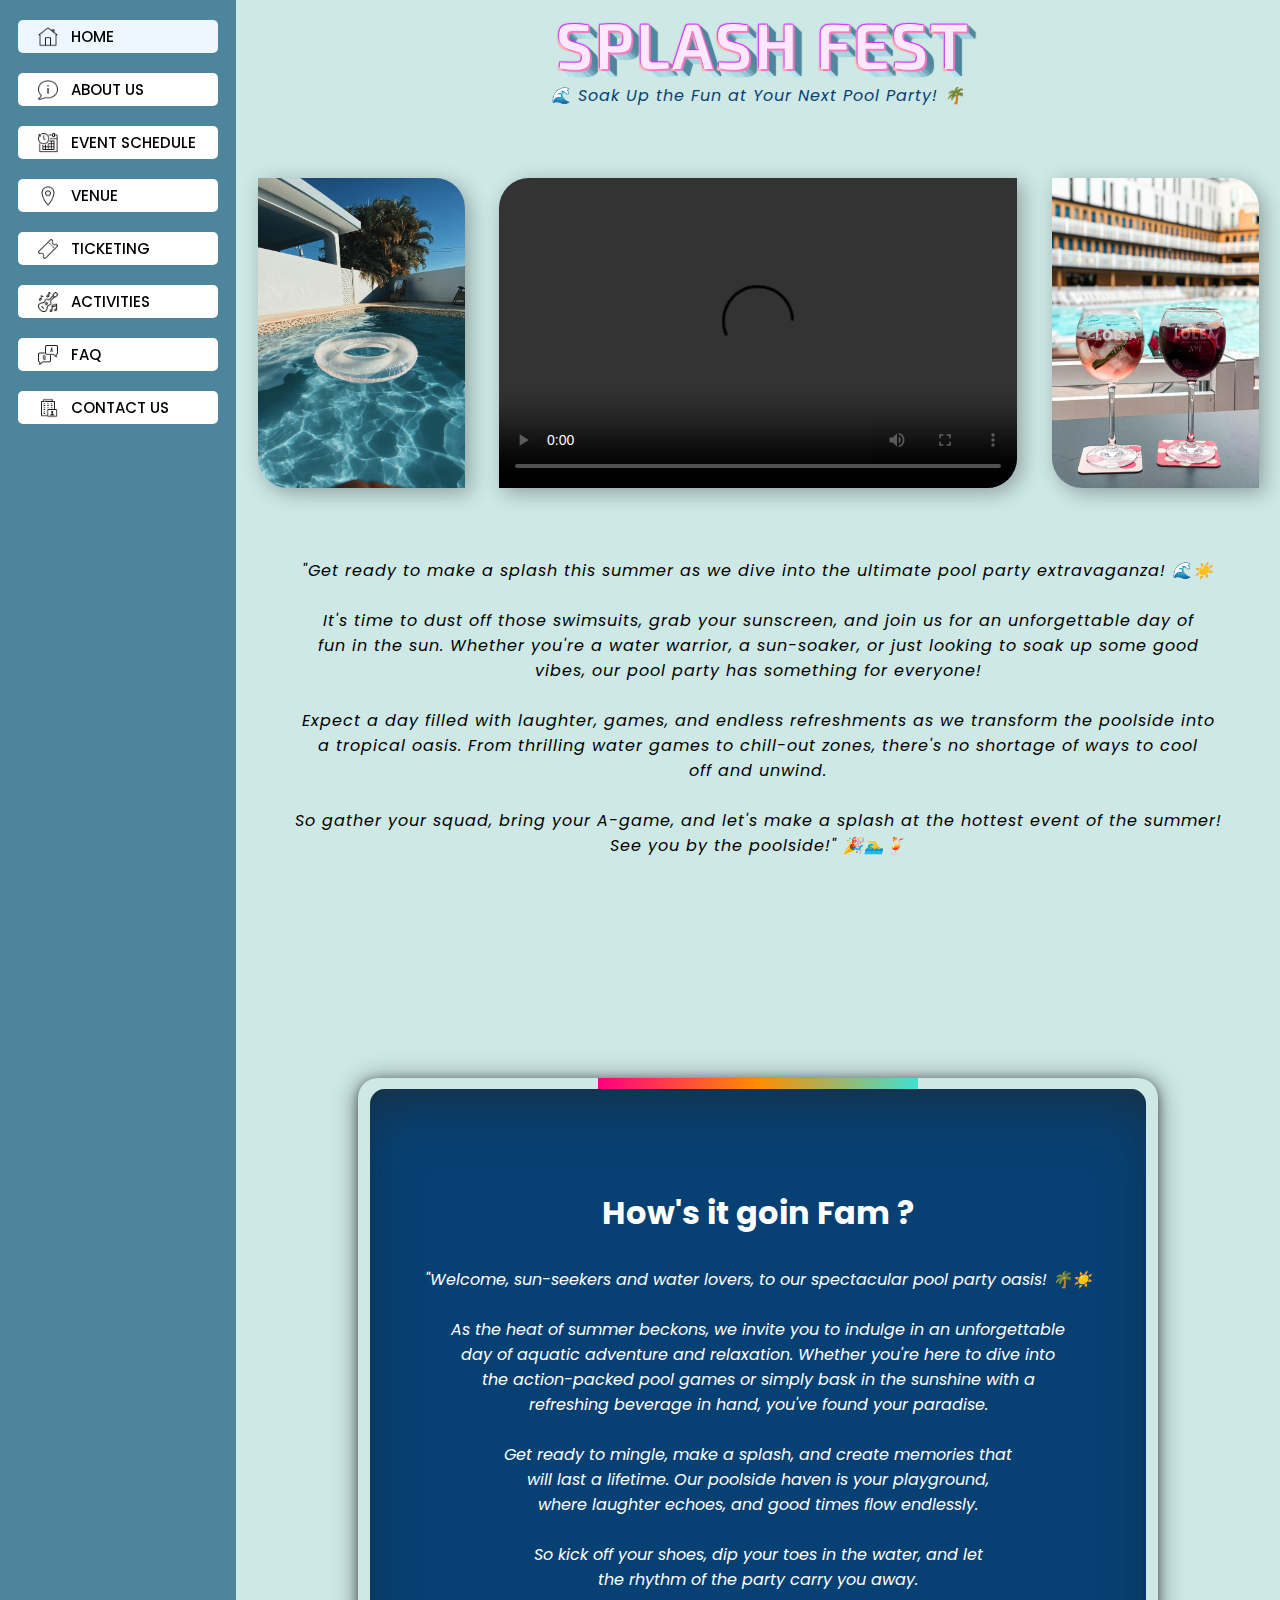
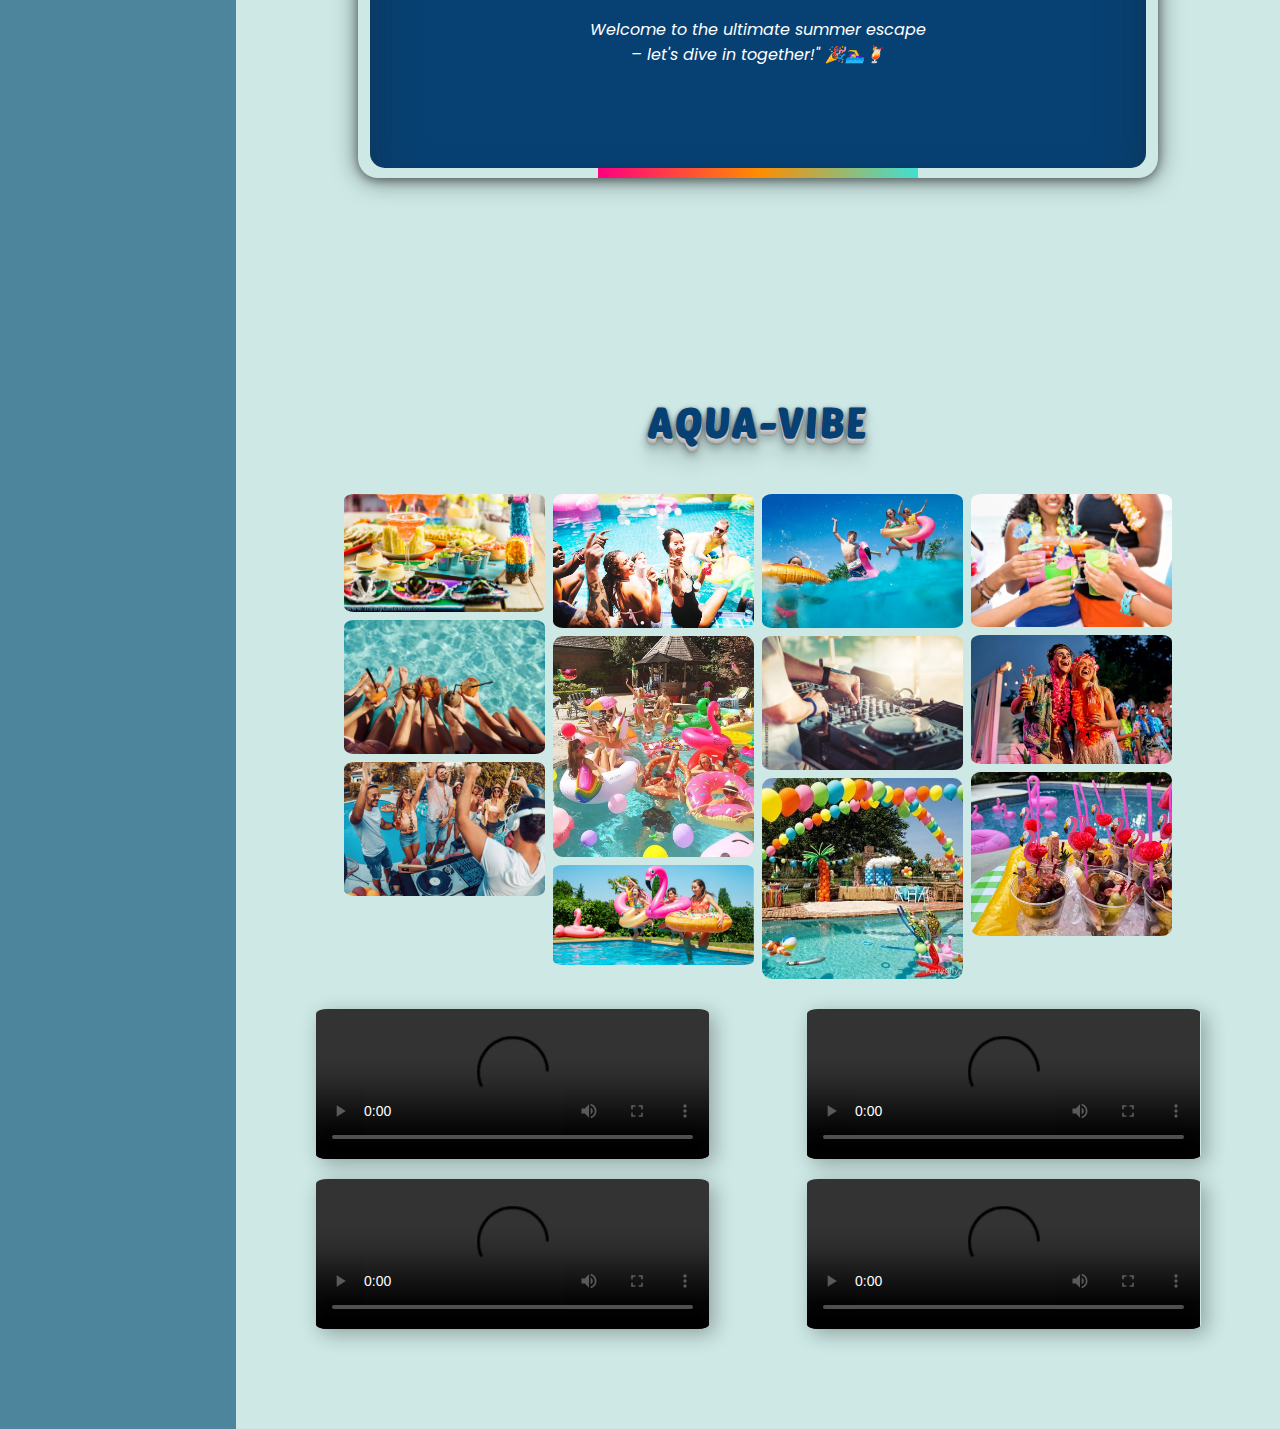
==== commit 5cc85b64: "finalise the home page and activity page" ====
--- a/index.html
+++ b/index.html
@@ -202,5 +202,4 @@
     </div>
    
 </body>
-
 </html>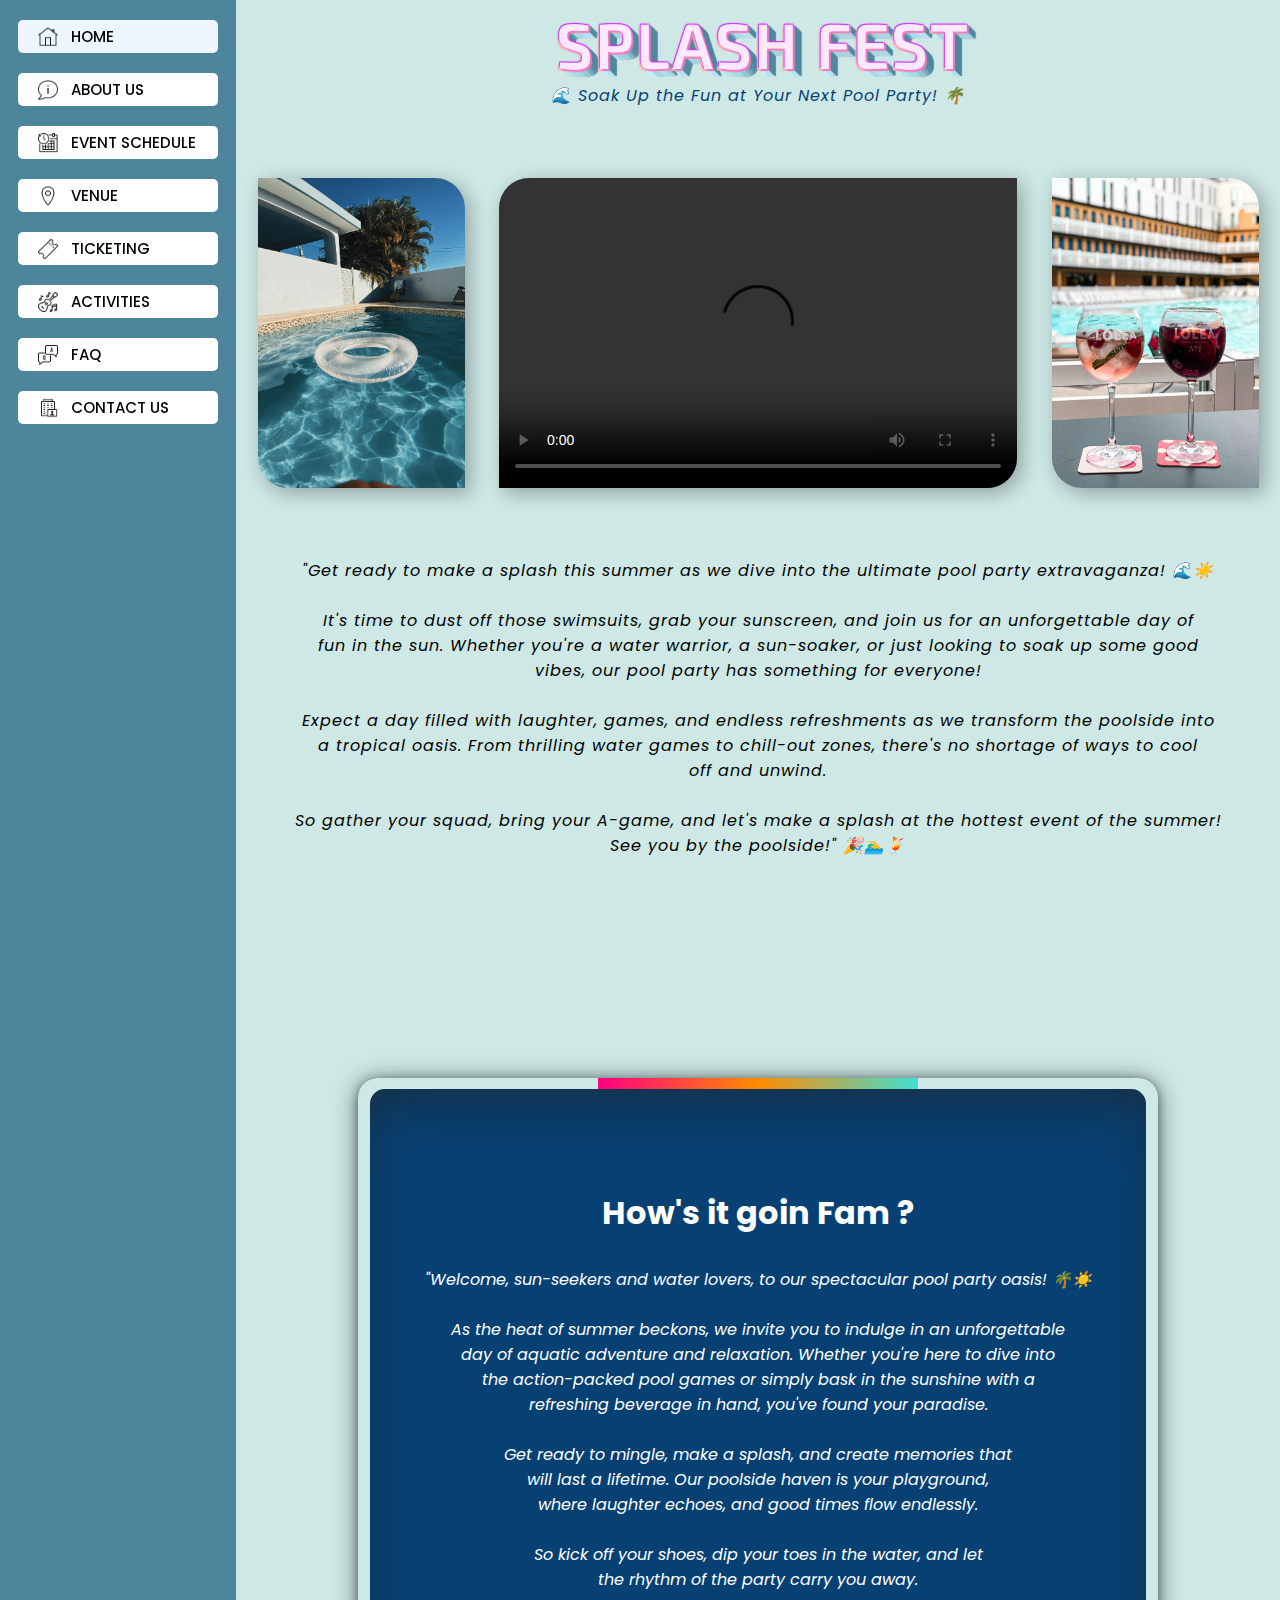
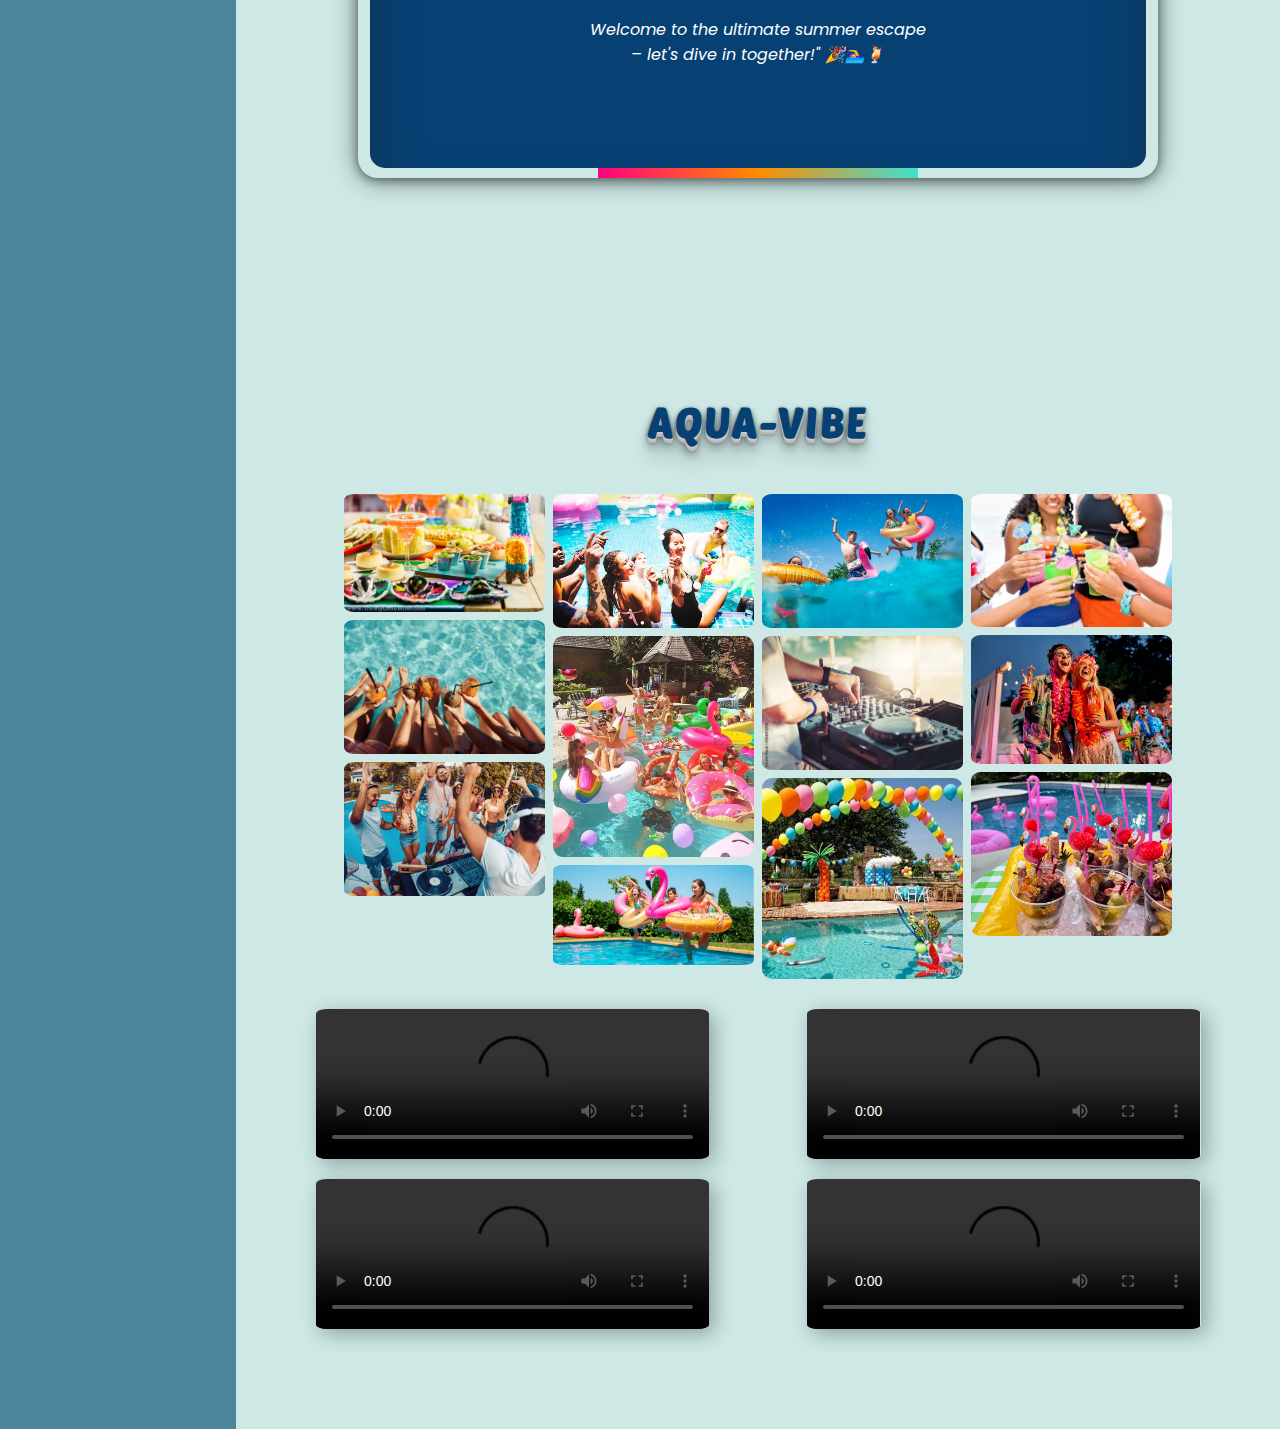
==== commit 256a7d9a: "Merge pull request #9 from vaishnavishahakar/rupalikorade-main" ====
--- a/index.html
+++ b/index.html
@@ -42,7 +42,7 @@
                     <img src="./img/home-img/activities.png" class="menu-icon">
                     <span class="menu-text">ACTIVITIES</span>
                 </a>
-                <a class="menu-item" href="./pages/FAQ1.html">
+                <a class="menu-item" href="./pages/faq1.html">
                     <img src="./img/home-img/FAQ.png" class="menu-icon">
                     <span class="menu-text">FAQ</span>
                 </a>
@@ -193,7 +193,7 @@
         <a class="bottom-menu-item" href="./pages/activities.html">
             <img src="./img/home-img/activities.png" class="bottom-menu-icon">
         </a>
-        <a class="bottom-menu-item" href="./pages/FAQ1.html">
+        <a class="bottom-menu-item" href="./pages/faq1.html">
             <img src="./img/home-img/FAQ.png" class="bottom-menu-icon">
         </a>
         <a class="bottom-menu-item" href="./pages/contact.html">
